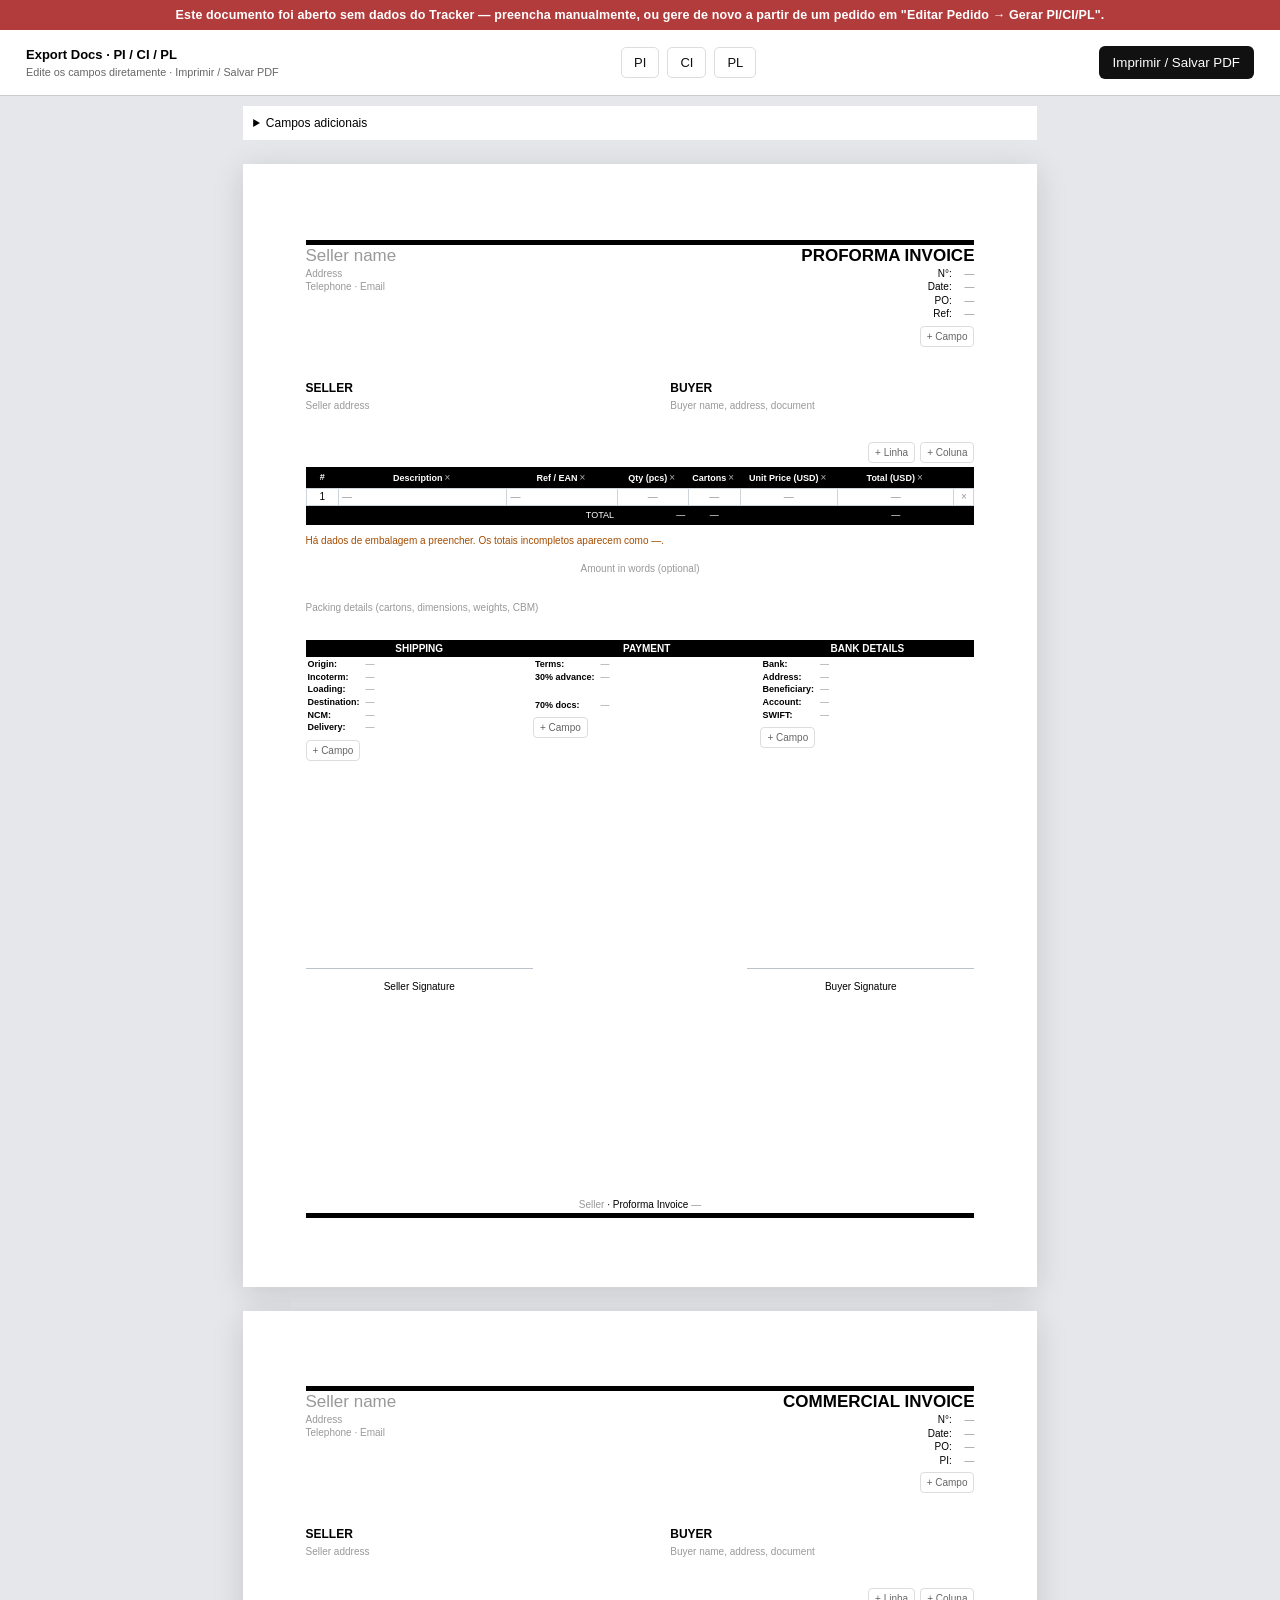
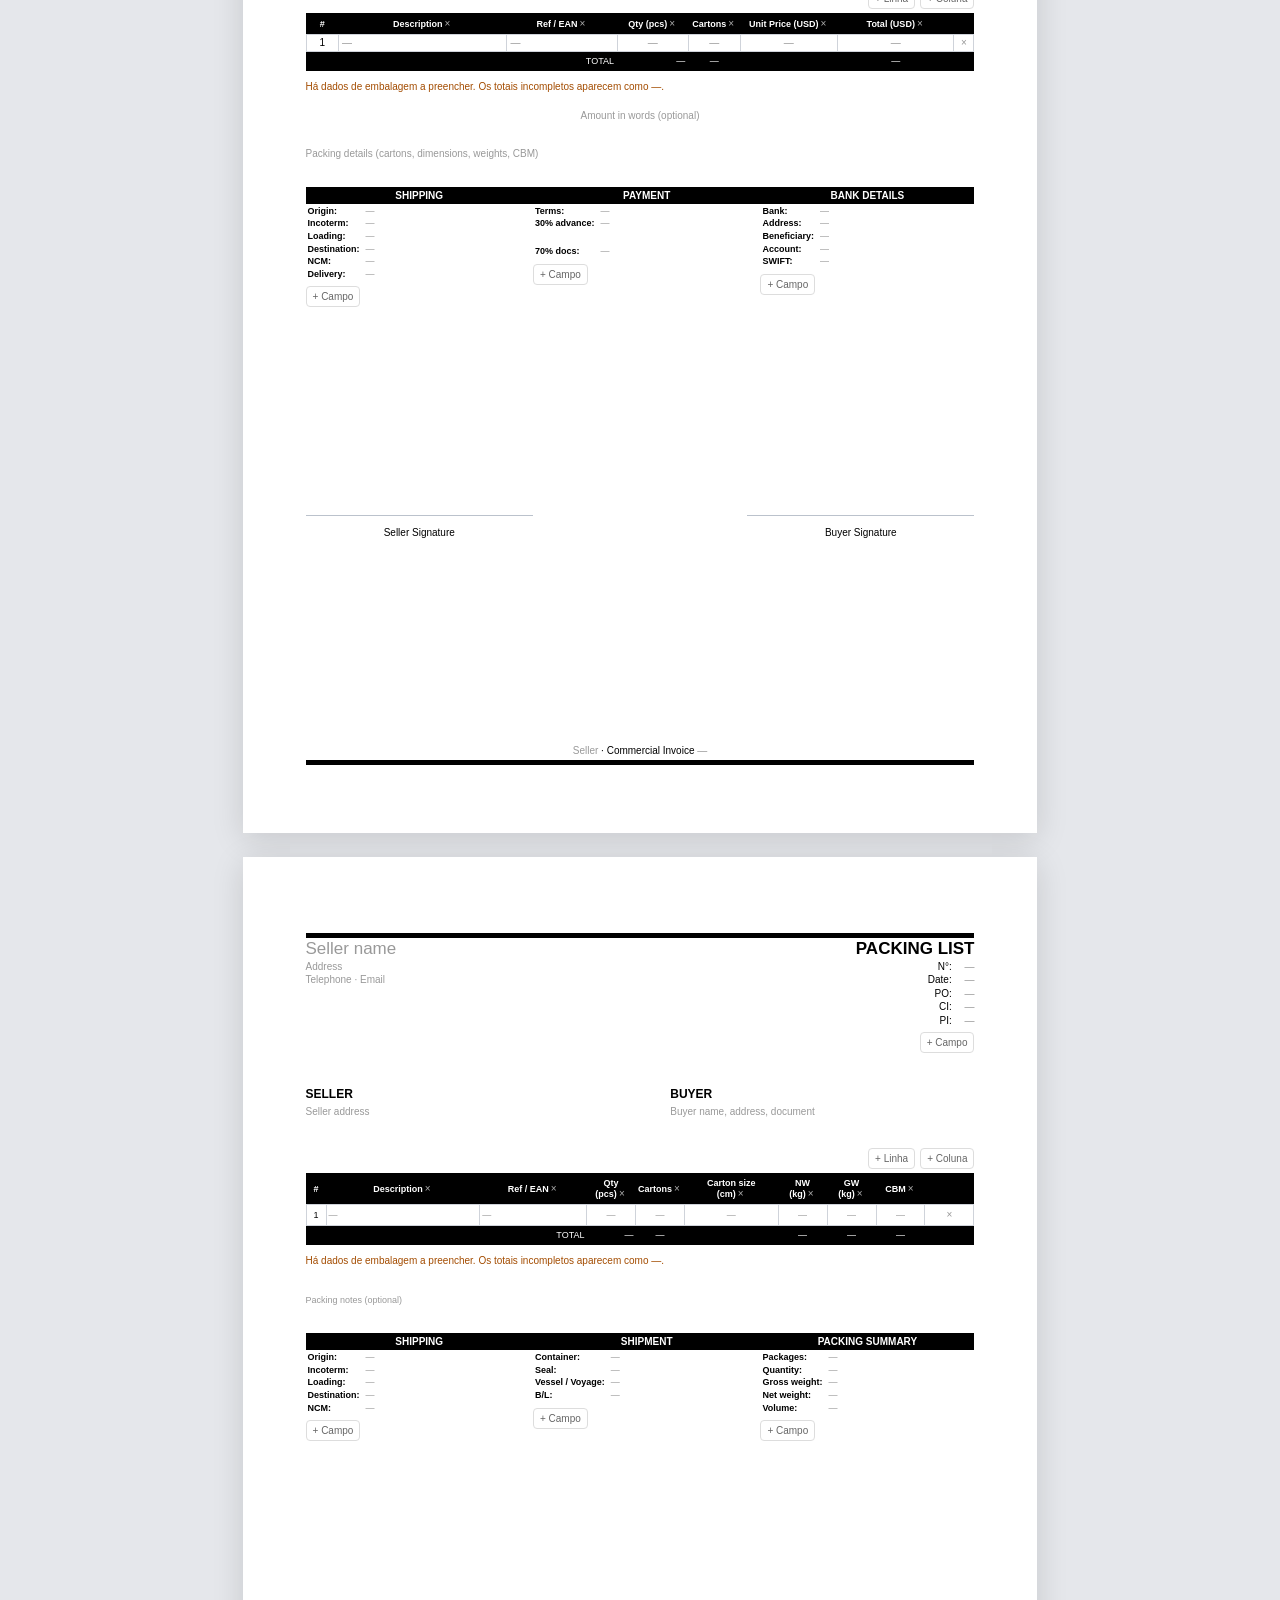
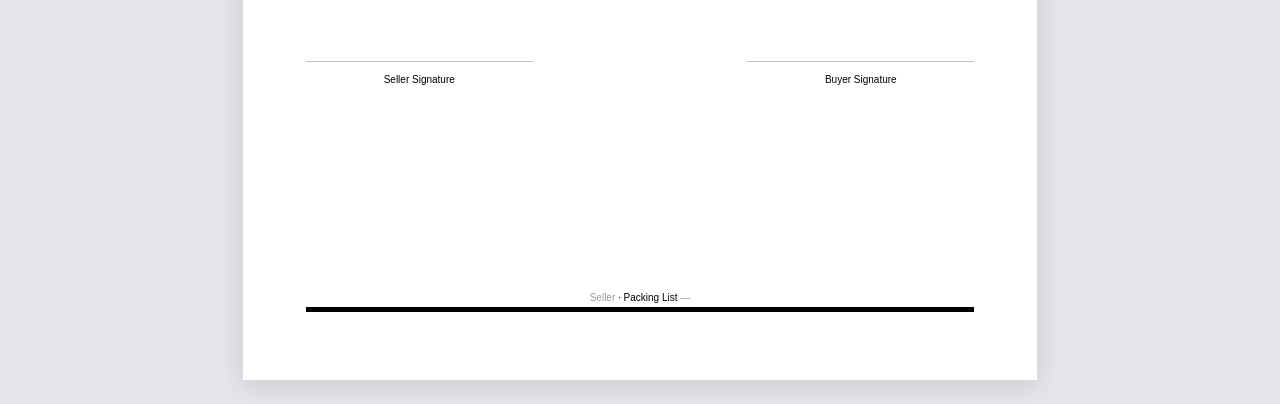
==== export-docs.html @ 893b5ab3 "Add files via upload" ====
<!DOCTYPE html>

<html lang="pt-BR"><meta charset="utf-8"/><title>Export Docs · Proforma Invoice · Commercial Invoice · Packing List</title><style>
*{box-sizing:border-box}body{margin:0;background:#e5e7eb;color:#000;font-family:Arial,Helvetica,sans-serif}.toolbar{position:sticky;top:0;z-index:2;background:#fff;border-bottom:1px solid #ccc;display:flex;align-items:center;justify-content:space-between;padding:16px 26px;font-size:13px}.toolbar small{display:block;color:#666;margin-top:4px}.toolbar button{padding:9px 14px;background:#111;color:#fff;border:0;border-radius:6px;cursor:pointer}.sheet{width:210mm;height:297mm;margin:24px auto;background:#fff;padding:20mm 16.5mm;position:relative;box-shadow:0 6px 30px #0002;font-size:10px}.head{border-top:1.5mm solid #000;display:flex;justify-content:space-between;line-height:1.3}.seller-title{font-size:17px;font-weight:bold}.head p{margin:0}.head .right{text-align:right}.right h1{margin:0;font-size:17px}.parties{display:grid;grid-template-columns:1fr 1fr;gap:16mm;margin:12mm 0 11mm;line-height:1.32}.parties h2{font-size:12px;margin:0 0 2px}.parties p{margin:0}table{width:100%;border-collapse:collapse;table-layout:fixed;font-size:10px}thead,tfoot{background:#000;color:white}th{font-weight:bold;padding:5px 2px;white-space:nowrap}td{border:1px solid #cfd3da;padding:2px 3px;line-height:1.2;text-align:center}td.desc{text-align:left}td:last-child{font-weight:bold;white-space:nowrap}tfoot td{border:0;padding:4px 3px}tfoot td:nth-child(2){text-align:right}.words{text-align:center;font-weight:bold;font-style:italic;margin:3mm 0 4mm}.packing{line-height:1.3}.packing p{margin:0}.lower{display:grid;grid-template-columns:34% 34% 32%;margin-top:7mm}.block h3{background:#000;color:white;font-size:10px;text-align:center;margin:0;padding:3px}.block dl{display:grid;grid-template-columns:max-content 1fr;gap:2px 6px;margin:2px 2px;font-size:10px;line-height:1.18}.block dt{font-weight:bold}.block dd{margin:0;min-width:0}.signatures{display:flex;justify-content:space-between;position:absolute;top:204mm;left:16.5mm;right:16.5mm;text-align:center}.signatures div{border-top:1px solid #bbc2cc;padding-top:3mm;width:34%}.foot{position:absolute;bottom:20mm;left:16.5mm;right:16.5mm;text-align:center;border-bottom:1.5mm solid #000;padding-bottom:1mm} [contenteditable]{outline:0}[contenteditable]:hover{background:#eef2f6}[contenteditable]:focus{background:#e5ecf3} .explanation{width:210mm;margin:0 auto 24px;background:#fff;padding:20px;font-size:13px;line-height:1.5;color:#444}.explanation b{color:#111}@page{size:A4;margin:0}@media print{body{background:white}.toolbar,.explanation{display:none}.sheet{margin:0;box-shadow:none;break-after:avoid} [contenteditable]:hover,[contenteditable]:focus{background:none}}
</style><div class="toolbar"><div><b>Export Docs · PI / CI / PL</b><small>Edite os campos diretamente · Imprimir / Salvar PDF</small></div><nav><a href="#proforma">PI</a><a href="#invoice">CI</a><a href="#packing">PL</a></nav><button onclick="window.print()">Imprimir / Salvar PDF</button></div><details class="optional-fields no-print"><summary>Campos adicionais</summary><p>Manufacturer</p><div contenteditable="true" data-field="manufacturer_block" data-placeholder="Manufacturer (if required)"></div><p>Validity</p><div contenteditable="true" data-field="pi_validity" data-placeholder="Validity (optional)"></div></details><main class="sheet" id="proforma"><header class="head"><div><p class="seller-title" contenteditable="true" data-field="seller_name" data-placeholder="Seller name"></p><p contenteditable="true" data-field="seller_address" data-placeholder="Address"></p><p contenteditable="true" data-field="seller_contact" data-placeholder="Telephone · Email"></p></div><div class="right"><h1>PROFORMA INVOICE</h1><p class="meta-row"><span>N°: </span><span contenteditable="true" data-field="pi_number" data-placeholder="—"></span></p><p class="meta-row"><span>Date: </span><span contenteditable="true" data-field="pi_date" data-placeholder="—"></span></p><p class="meta-row"><span>PO: </span><span contenteditable="true" data-field="po" data-placeholder="—"></span></p><p class="meta-row"><span>Ref: </span><span contenteditable="true" data-field="reference" data-placeholder="—"></span></p><button class="no-print add-control" onclick="addMetaRow(this)">+ Campo</button></div></header>
<div class="parties"><section><h2>SELLER</h2><div contenteditable="true" data-field="seller_block" data-placeholder="Seller address"></div></section><section><h2>BUYER</h2><div contenteditable="true" data-field="buyer_block" data-placeholder="Buyer name, address, document"></div></section></div>
<div class="table-controls no-print"><button onclick="addRow('tbl-pi')">+ Linha</button><button onclick="addColumn('tbl-pi')">+ Coluna</button></div><table id="tbl-pi"><thead><tr><th>#</th><th contenteditable="true" data-col="desc">Description</th><th contenteditable="true" data-col="sku">Ref / EAN</th><th contenteditable="true" data-col="qty">Qty (pcs)</th><th contenteditable="true" data-col="cartons">Cartons</th><th contenteditable="true" data-col="unitPrice">Unit Price (USD)</th><th contenteditable="true" data-col="total">Total (USD)</th><th class="no-print action-col"></th></tr></thead><tbody></tbody><tfoot></tfoot></table><p class="document-warning no-print" role="status"></p>
<p class="words" contenteditable="true" data-field="amount_words" data-placeholder="Amount in words (optional)"></p>
<div class="packing" contenteditable="true" data-field="packing_notes" data-placeholder="Packing details (cartons, dimensions, weights, CBM)"></div>
<div class="lower"><section class="block"><h3>SHIPPING</h3><dl><dt contenteditable="true">Origin:</dt><dd contenteditable="true" data-field="origin" data-placeholder="—"></dd><dt contenteditable="true">Incoterm:</dt><dd contenteditable="true" data-field="incoterm" data-placeholder="—"></dd><dt contenteditable="true">Loading:</dt><dd contenteditable="true" data-field="loading_port" data-placeholder="—"></dd><dt contenteditable="true">Destination:</dt><dd contenteditable="true" data-field="destination_port" data-placeholder="—"></dd><dt contenteditable="true">NCM:</dt><dd contenteditable="true" data-field="ncm" data-placeholder="—"></dd><dt contenteditable="true">Delivery:</dt><dd contenteditable="true" data-field="delivery" data-placeholder="—"></dd></dl><button class="no-print add-control" onclick="addTermRow(this)">+ Campo</button></section><section class="block"><h3>PAYMENT</h3><dl><dt contenteditable="true">Terms:</dt><dd contenteditable="true" data-field="payment_terms" data-placeholder="—"></dd><dt contenteditable="true">30% advance:</dt><dd contenteditable="true" data-field="payment_advance" data-placeholder="—"></dd><dt contenteditable="true" style="margin-top:4mm">70% docs:</dt><dd contenteditable="true" data-field="payment_balance" data-placeholder="—" style="margin-top:4mm"></dd></dl><button class="no-print add-control" onclick="addTermRow(this)">+ Campo</button></section><section class="block"><h3>BANK DETAILS</h3><dl><dt contenteditable="true">Bank:</dt><dd contenteditable="true" data-field="bank_name" data-placeholder="—"></dd><dt contenteditable="true">Address:</dt><dd contenteditable="true" data-field="bank_address" data-placeholder="—"></dd><dt contenteditable="true">Beneficiary:</dt><dd contenteditable="true" data-field="beneficiary_name" data-placeholder="—"></dd><dt contenteditable="true">Account:</dt><dd contenteditable="true" data-field="bank_account" data-placeholder="—"></dd><dt contenteditable="true">SWIFT:</dt><dd contenteditable="true" data-field="swift" data-placeholder="—"></dd></dl><button class="no-print add-control" onclick="addTermRow(this)">+ Campo</button></section></div>
<div class="signatures"><div>Seller Signature</div><div>Buyer Signature</div></div><footer class="foot" contenteditable="true"><span contenteditable="true" data-field="seller_name" data-placeholder="Seller"></span> · Proforma Invoice <span contenteditable="true" data-field="pi_number" data-placeholder="—"></span></footer></main><main class="sheet" id="invoice"><header class="head"><div><p class="seller-title" contenteditable="true" data-field="seller_name" data-placeholder="Seller name"></p><p contenteditable="true" data-field="seller_address" data-placeholder="Address"></p><p contenteditable="true" data-field="seller_contact" data-placeholder="Telephone · Email"></p></div><div class="right"><h1>COMMERCIAL INVOICE</h1><p class="meta-row"><span>N°: </span><span contenteditable="true" data-field="invoice_number" data-placeholder="—"></span></p><p class="meta-row"><span>Date: </span><span contenteditable="true" data-field="invoice_date" data-placeholder="—"></span></p><p class="meta-row"><span>PO: </span><span contenteditable="true" data-field="po" data-placeholder="—"></span></p><p class="meta-row"><span>PI: </span><span contenteditable="true" data-field="pi_number" data-placeholder="—"></span></p><button class="no-print add-control" onclick="addMetaRow(this)">+ Campo</button></div></header>
<div class="parties"><section><h2>SELLER</h2><div contenteditable="true" data-field="seller_block" data-placeholder="Seller address"></div></section><section><h2>BUYER</h2><div contenteditable="true" data-field="buyer_block" data-placeholder="Buyer name, address, document"></div></section></div>
<div class="table-controls no-print"><button onclick="addRow('tbl-ci')">+ Linha</button><button onclick="addColumn('tbl-ci')">+ Coluna</button></div><table id="tbl-ci"><thead><tr><th>#</th><th contenteditable="true" data-col="desc">Description</th><th contenteditable="true" data-col="sku">Ref / EAN</th><th contenteditable="true" data-col="qty">Qty (pcs)</th><th contenteditable="true" data-col="cartons">Cartons</th><th contenteditable="true" data-col="unitPrice">Unit Price (USD)</th><th contenteditable="true" data-col="total">Total (USD)</th><th class="no-print action-col"></th></tr></thead><tbody></tbody><tfoot></tfoot></table><p class="document-warning no-print" role="status"></p>
<p class="words" contenteditable="true" data-field="amount_words" data-placeholder="Amount in words (optional)"></p>
<div class="packing" contenteditable="true" data-field="packing_notes" data-placeholder="Packing details (cartons, dimensions, weights, CBM)"></div>
<div class="lower"><section class="block"><h3>SHIPPING</h3><dl><dt contenteditable="true">Origin:</dt><dd contenteditable="true" data-field="origin" data-placeholder="—"></dd><dt contenteditable="true">Incoterm:</dt><dd contenteditable="true" data-field="incoterm" data-placeholder="—"></dd><dt contenteditable="true">Loading:</dt><dd contenteditable="true" data-field="loading_port" data-placeholder="—"></dd><dt contenteditable="true">Destination:</dt><dd contenteditable="true" data-field="destination_port" data-placeholder="—"></dd><dt contenteditable="true">NCM:</dt><dd contenteditable="true" data-field="ncm" data-placeholder="—"></dd><dt contenteditable="true">Delivery:</dt><dd contenteditable="true" data-field="delivery" data-placeholder="—"></dd></dl><button class="no-print add-control" onclick="addTermRow(this)">+ Campo</button></section><section class="block"><h3>PAYMENT</h3><dl><dt contenteditable="true">Terms:</dt><dd contenteditable="true" data-field="payment_terms" data-placeholder="—"></dd><dt contenteditable="true">30% advance:</dt><dd contenteditable="true" data-field="payment_advance" data-placeholder="—"></dd><dt contenteditable="true" style="margin-top:4mm">70% docs:</dt><dd contenteditable="true" data-field="payment_balance" data-placeholder="—" style="margin-top:4mm"></dd></dl><button class="no-print add-control" onclick="addTermRow(this)">+ Campo</button></section><section class="block"><h3>BANK DETAILS</h3><dl><dt contenteditable="true">Bank:</dt><dd contenteditable="true" data-field="bank_name" data-placeholder="—"></dd><dt contenteditable="true">Address:</dt><dd contenteditable="true" data-field="bank_address" data-placeholder="—"></dd><dt contenteditable="true">Beneficiary:</dt><dd contenteditable="true" data-field="beneficiary_name" data-placeholder="—"></dd><dt contenteditable="true">Account:</dt><dd contenteditable="true" data-field="bank_account" data-placeholder="—"></dd><dt contenteditable="true">SWIFT:</dt><dd contenteditable="true" data-field="swift" data-placeholder="—"></dd></dl><button class="no-print add-control" onclick="addTermRow(this)">+ Campo</button></section></div>
<div class="signatures"><div>Seller Signature</div><div>Buyer Signature</div></div><footer class="foot" contenteditable="true"><span contenteditable="true" data-field="seller_name" data-placeholder="Seller"></span> · Commercial Invoice <span contenteditable="true" data-field="invoice_number" data-placeholder="—"></span></footer></main><main class="sheet" id="packing"><header class="head"><div><p class="seller-title" contenteditable="true" data-field="seller_name" data-placeholder="Seller name"></p><p contenteditable="true" data-field="seller_address" data-placeholder="Address"></p><p contenteditable="true" data-field="seller_contact" data-placeholder="Telephone · Email"></p></div><div class="right"><h1>PACKING LIST</h1><p class="meta-row"><span>N°: </span><span contenteditable="true" data-field="pl_number" data-placeholder="—"></span></p><p class="meta-row"><span>Date: </span><span contenteditable="true" data-field="pl_date" data-placeholder="—"></span></p><p class="meta-row"><span>PO: </span><span contenteditable="true" data-field="po" data-placeholder="—"></span></p><p class="meta-row"><span>CI: </span><span contenteditable="true" data-field="invoice_number" data-placeholder="—"></span></p><p class="meta-row"><span>PI: </span><span contenteditable="true" data-field="pi_number" data-placeholder="—"></span></p><button class="no-print add-control" onclick="addMetaRow(this)">+ Campo</button></div></header>
<div class="parties"><section><h2>SELLER</h2><div contenteditable="true" data-field="seller_block" data-placeholder="Seller address"></div></section><section><h2>BUYER</h2><div contenteditable="true" data-field="buyer_block" data-placeholder="Buyer name, address, document"></div></section></div>
<div class="table-controls no-print"><button onclick="addRow('tbl-pl')">+ Linha</button><button onclick="addColumn('tbl-pl')">+ Coluna</button></div><table class="packing-table" id="tbl-pl"><thead><tr><th>#</th><th contenteditable="true" data-col="desc">Description</th><th contenteditable="true" data-col="sku">Ref / EAN</th><th contenteditable="true" data-col="qty">Qty<br/>(pcs)</th><th contenteditable="true" data-col="cartons">Cartons</th><th contenteditable="true" data-col="dimensions">Carton size<br/>(cm)</th><th contenteditable="true" data-col="netWeight">NW<br/>(kg)</th><th contenteditable="true" data-col="grossWeight">GW<br/>(kg)</th><th contenteditable="true" data-col="cbm">CBM</th><th class="no-print action-col"></th></tr></thead><tbody></tbody><tfoot></tfoot></table><p class="document-warning no-print" role="status"></p>
<div class="packing" contenteditable="true"><p class="packing-hint" contenteditable="true" data-field="packing_notes" data-placeholder="Packing notes (optional)"></p></div>
<div class="lower"><section class="block"><h3>SHIPPING</h3><dl><dt contenteditable="true">Origin:</dt><dd contenteditable="true" data-field="origin" data-placeholder="—"></dd><dt contenteditable="true">Incoterm:</dt><dd contenteditable="true" data-field="incoterm" data-placeholder="—"></dd><dt contenteditable="true">Loading:</dt><dd contenteditable="true" data-field="loading_port" data-placeholder="—"></dd><dt contenteditable="true">Destination:</dt><dd contenteditable="true" data-field="destination_port" data-placeholder="—"></dd><dt contenteditable="true">NCM:</dt><dd contenteditable="true" data-field="ncm" data-placeholder="—"></dd></dl><button class="no-print add-control" onclick="addTermRow(this)">+ Campo</button></section><section class="block"><h3>SHIPMENT</h3><dl><dt contenteditable="true">Container:</dt><dd contenteditable="true" data-field="container" data-placeholder="—"></dd><dt contenteditable="true">Seal:</dt><dd contenteditable="true" data-field="seal" data-placeholder="—"></dd><dt contenteditable="true">Vessel / Voyage:</dt><dd contenteditable="true" data-field="vessel" data-placeholder="—"></dd><dt contenteditable="true">B/L:</dt><dd contenteditable="true" data-field="bl" data-placeholder="—"></dd></dl><button class="no-print add-control" onclick="addTermRow(this)">+ Campo</button></section><section class="block"><h3>PACKING SUMMARY</h3><dl><dt contenteditable="true">Packages:</dt><dd contenteditable="true" data-field="total_cartons" data-placeholder="—"></dd><dt contenteditable="true">Quantity:</dt><dd contenteditable="true" data-field="total_quantity" data-placeholder="—"></dd><dt contenteditable="true">Gross weight:</dt><dd contenteditable="true" data-field="total_gross" data-placeholder="—"></dd><dt contenteditable="true">Net weight:</dt><dd contenteditable="true" data-field="total_net" data-placeholder="—"></dd><dt contenteditable="true">Volume:</dt><dd contenteditable="true" data-field="total_cbm" data-placeholder="—"></dd></dl><button class="no-print add-control" onclick="addTermRow(this)">+ Campo</button></section></div>
<div class="signatures"><div>Seller Signature</div><div>Buyer Signature</div></div><footer class="foot" contenteditable="true"><span contenteditable="true" data-field="seller_name" data-placeholder="Seller"></span> · Packing List <span contenteditable="true" data-field="pl_number" data-placeholder="—"></span></footer></main>
</html><style>.packing-table{font-size:9px}.packing-table th{white-space:normal;font-size:9px;padding:5px 1px}.packing-table td{padding:4px 2px;overflow-wrap:normal}.packing-table tfoot td{font-size:9px}.weight-note{font-size:9px;margin-top:3mm!important;color:#444}.toolbar nav{display:flex;gap:8px}.toolbar a{color:#111;text-decoration:none;border:1px solid #ddd;padding:7px 12px;border-radius:5px}.sheet{scroll-margin-top:90px}@media print{.sheet{break-after:page;page-break-after:always}.sheet:last-of-type{break-after:auto;page-break-after:auto}}</style><style>
/* Production template: approved monochrome layout; no demo data. */
[contenteditable]:empty:before{content:attr(data-placeholder);color:#999;font-weight:400;font-style:normal}
[contenteditable]{min-width:8px;white-space:pre-wrap;overflow-wrap:anywhere}.head .right{min-width:35%}.head .right p{font-size:10px}.sheet{height:auto;min-height:297mm;padding-bottom:36mm}.meta-row{line-height:1.35}.meta-row [data-field]{display:inline-block;min-width:20px}
.parties{margin-top:9mm;margin-bottom:8mm}.table-controls{display:flex;justify-content:flex-end;gap:5px;margin-bottom:4px}.table-controls button,.add-control{font-size:10px;border:1px solid #ddd;background:white;color:#666;border-radius:4px;padding:4px 6px;cursor:pointer}.add-control{margin-top:5px}table{table-layout:fixed}table th{font-size:9px;white-space:normal}table td{vertical-align:middle}table th:first-child{width:5%}table th[data-col=desc]{width:26%}table th[data-col=sku]{width:17%}table th[data-col=qty]{width:11%}table th[data-col=cartons]{width:8%}table th[data-col=unitPrice]{width:15%}table th[data-col=total]{width:18%}.action-col{width:20px}td[data-col=desc],td[data-col=sku]{text-align:left}td[data-col=total]{font-weight:bold}.remove-row{color:#999;background:none;border:0;cursor:pointer}.packing-table th{width:auto!important}.packing-table th:first-child{width:3%!important}.packing-table th[data-col=desc]{width:23%!important}.packing-table th[data-col=sku]{width:16%!important}.packing-table th[data-col=dimensions]{width:14%!important}.packing-table td{font-size:9px}tfoot td{font-size:9px;overflow-wrap:normal;white-space:normal!important}.signatures{position:static;margin-top:30mm}.foot{bottom:18mm}.lower .block dd{white-space:pre-wrap;overflow-wrap:anywhere}.optional-fields{margin:10px auto;width:210mm;padding:10px;background:white;font-size:12px}.optional-fields div{padding:6px;border:1px solid #ddd}.document-warning{font-size:10px;color:#a34c00}.packing{margin-top:5mm}.packing-hint{font-size:9px}.words:empty{margin:2mm 0}.block dt{font-size:9px}.block dd{font-size:9px}
@media print{.no-print,.table-controls,.add-control,.action-col,.remove-row{display:none!important}[contenteditable]:empty:before{content:'—';color:#777}.words:empty,.packing[contenteditable]:empty,.packing-hint:empty{display:none}.sheet{width:210mm;min-height:297mm;height:auto;break-after:page;page-break-after:always;margin:0;padding-bottom:36mm}table{break-inside:auto}tr{break-inside:avoid}thead{display:table-header-group}tfoot{display:table-row-group}.signatures,.lower{break-inside:avoid}.foot{position:static;margin-top:26mm}.signatures{margin-top:25mm}.packing-table{font-size:8px}}
</style><style>.sheet{display:flex;flex-direction:column}.sheet>header,.sheet>table,.sheet>.lower,.sheet>.parties{flex-shrink:0}.signatures{margin-top:auto;margin-bottom:42mm}.foot{position:absolute;bottom:18mm;margin-top:0}.remove-row{padding:0 2px;font-size:10px}thead .remove-row{color:#aaa}@media print{.sheet{display:flex}.foot{position:absolute;bottom:18mm;margin-top:0}.signatures{margin-top:auto;margin-bottom:42mm}}</style><script>'use strict';
const DOC_COLS={
 'tbl-pi':['desc','sku','qty','cartons','unitPrice','total'],
 'tbl-ci':['desc','sku','qty','cartons','unitPrice','total'],
 'tbl-pl':['desc','sku','qty','cartons','dimensions','netWeight','grossWeight','cbm']
};
function formatNum(value,digits=0){if(value===null||value===undefined||value==='')return '';const n=Number(value);return Number.isFinite(n)?n.toLocaleString('pt-BR',{minimumFractionDigits:digits,maximumFractionDigits:digits}):'';}
function parseDocNumber(text){let s=String(text??'').replace(/USD|US\$|R\$|pcs|kg|CBM/gi,'').replace(/\s/g,'').trim();if(!s||s==='—')return null;if(s.includes(','))s=s.replace(/\./g,'').replace(',','.');else if(/^\d{1,3}(\.\d{3})+$/.test(s))s=s.replace(/\./g,'');if(!/^-?\d+(\.\d+)?$/.test(s))return null;const n=Number(s);return Number.isFinite(n)&&n>=0?n:null;}
function setField(name,value){if(value===undefined||value===null||value==='')return;document.querySelectorAll('[data-field="'+name+'"]').forEach(el=>el.textContent=String(value));}
function cellFormat(key,value){if(['desc','sku','dimensions'].includes(key))return value??'';if(key==='unitPrice')return value==null?'':'USD '+formatNum(value,3);if(key==='total')return value==null?'':'USD '+formatNum(value,2);if(['netWeight','grossWeight','cbm'].includes(key))return formatNum(value,2);return formatNum(value);}
function makeDocRow(table,item={}){
 const row=document.createElement('tr');
 [...table.tHead.rows[0].cells].forEach((th,index)=>{const td=document.createElement('td');if(index===0){td.className='rownum';td.textContent=table.tBodies[0].rows.length+1;}else if(th.classList.contains('action-col')){td.className='no-print';td.innerHTML='<button class="remove-row" title="Remover linha" onclick="deleteRow(this)">×</button>';}else{const key=th.dataset.col;td.contentEditable='true';td.dataset.col=key;td.dataset.placeholder='—';let value=item[key];if(key==='sku')value=item.sku??item.ref;if(key==='dimensions'&&value===undefined&&Array.isArray(item.cartonDimensions))value=item.cartonDimensions.join('×');if(key==='total'&&value===undefined&&item.qty!==undefined&&item.unitPrice!==undefined)value=Number(item.qty)*Number(item.unitPrice);td.textContent=cellFormat(key,value);}row.append(td);});return row;
}
function addRow(tableId){const table=document.getElementById(tableId);table.tBodies[0].append(makeDocRow(table));updateDocTotals(table);}
function deleteRow(button){const table=button.closest('table');button.closest('tr').remove();if(!table.tBodies[0].rows.length)table.tBodies[0].append(makeDocRow(table));renumberRows(table);updateDocTotals(table);}
function renumberRows(table){[...table.tBodies[0].rows].forEach((r,i)=>r.cells[0].textContent=i+1);}
function addColumn(tableId){const table=document.getElementById(tableId),th=document.createElement('th');th.contentEditable='true';th.dataset.col='extra_'+Date.now();th.textContent='Nova coluna';table.tHead.rows[0].insertBefore(th,table.tHead.rows[0].lastElementChild);[...table.tBodies[0].rows].forEach(r=>{const td=document.createElement('td');td.contentEditable='true';td.dataset.col=th.dataset.col;r.insertBefore(td,r.lastElementChild);});addColumnRemove(th);updateDocTotals(table);}
function addColumnRemove(th){if(!th.dataset.col)return;const b=document.createElement('button');b.className='no-print remove-row';b.contentEditable='false';b.title='Remover coluna';b.textContent='×';b.onclick=e=>{e.preventDefault();e.stopPropagation();deleteColumn(b);};th.append(b);}
function deleteColumn(button){const th=button.closest('th'),table=th.closest('table'),index=th.cellIndex;if(!index)return;[...table.rows].filter(r=>r.parentElement.tagName!=='TFOOT').forEach(r=>r.cells[index]?.remove());updateDocTotals(table);}
function sumColumn(table,key){const rows=[...table.tBodies[0].rows];if(!rows.length)return null;const vals=rows.map(r=>{const c=r.querySelector('[data-col="'+key+'"]');return c?parseDocNumber(c.textContent):null;});return vals.every(v=>v!==null)?vals.reduce((a,b)=>a+b,0):null;}
function updateDocTotals(table){
 const keys=[...table.tHead.rows[0].cells].filter(th=>!th.classList.contains('action-col')).map(th=>th.dataset.col||'index');
 const tr=document.createElement('tr');const firstNumeric=keys.findIndex(k=>['qty','cartons','total','netWeight','grossWeight','cbm'].includes(k));const prefix=firstNumeric>0?firstNumeric:1;const label=document.createElement('td');label.colSpan=prefix;label.textContent='TOTAL';label.style.textAlign='right';tr.append(label);keys.slice(prefix).forEach(key=>{const td=document.createElement('td');if(['qty','cartons','total','netWeight','grossWeight','cbm'].includes(key)){const v=sumColumn(table,key);td.textContent=v===null?'—':cellFormat(key,v);}tr.append(td);});const blank=document.createElement('td');blank.className='no-print';tr.append(blank);table.tFoot.replaceChildren(tr);
 const sheet=table.closest('.sheet');for(const [key,field,suffix] of [['cartons','total_cartons',' cartons'],['qty','total_quantity',' pcs'],['grossWeight','total_gross',' kg'],['netWeight','total_net',' kg'],['cbm','total_cbm',' CBM']]){const el=sheet.querySelector('[data-field="'+field+'"]');if(el){const v=sumColumn(table,key);el.textContent=v===null?'':formatNum(v,['grossWeight','netWeight','cbm'].includes(key)?2:0)+suffix;}}
 const missing=sheet.id==='packing'?['cartons','dimensions','netWeight','grossWeight','cbm']:['cartons'];
 const pending=missing.some(k=>[...table.tBodies[0].rows].some(r=>!r.querySelector('[data-col="'+k+'"]')?.textContent.trim()));
 sheet.querySelector('.document-warning').textContent=pending?'Há dados de embalagem a preencher. Os totais incompletos aparecem como —.':'';
}
document.addEventListener('input',e=>{const cell=e.target.closest('td[data-col]');if(!cell)return;const table=cell.closest('table');if(['qty','unitPrice'].includes(cell.dataset.col)){const row=cell.parentElement,qty=parseDocNumber(row.querySelector('[data-col="qty"]')?.textContent),price=parseDocNumber(row.querySelector('[data-col="unitPrice"]')?.textContent),total=row.querySelector('[data-col="total"]');if(total)total.textContent=qty===null||price===null?'':cellFormat('total',qty*price);}updateDocTotals(table);});
function addMetaRow(button){const p=document.createElement('p');p.className='meta-row';p.innerHTML='<span contenteditable="true">Campo: </span><span contenteditable="true" data-placeholder="—"></span>';button.before(p);}
function addTermRow(button){const dl=button.parentElement.querySelector('dl');const dt=document.createElement('dt'),dd=document.createElement('dd');dt.contentEditable='true';dt.textContent='Campo:';dd.contentEditable='true';dd.dataset.placeholder='—';dl.append(dt,dd);}
function fillItemsTable(id,items){const table=document.getElementById(id);table.tBodies[0].replaceChildren();(items.length?items:[{}]).forEach(item=>table.tBodies[0].append(makeDocRow(table,item)));updateDocTotals(table);}
function applyOrderData(d){
 if(!d||typeof d!=='object')return;
 const seller=d.seller||{},bank=d.bank||{};
 setField('seller_name',seller.name);setField('seller_address',seller.address);setField('seller_contact',[seller.phone,seller.email].filter(Boolean).join(' · '));setField('seller_block',[seller.name,seller.address,seller.phone,seller.email].filter(Boolean).join('\n'));
 setField('buyer_block',d.buyer);setField('manufacturer_block',d.supplier);
 for(const [field,key] of [['bank_name','bankName'],['bank_address','bankAddress'],['beneficiary_name','beneficiaryName'],['bank_account','account'],['swift','swift']])setField(field,bank[key]);
 setField('pi_number',d.piNumber);setField('pi_date',d.piDate);setField('invoice_number',d.invoiceNumber);setField('invoice_date',d.invoiceDate);setField('pl_number',d.packingListNumber);setField('pl_date',d.packingListDate);setField('po',d.po);setField('reference',d.reference||d.piNumber);setField('pi_validity',d.validity);
 for(const [field,key] of [['origin','origin'],['incoterm','incoterm'],['loading_port','loadingPort'],['destination_port','destinationPort'],['ncm','ncm'],['delivery','delivery'],['payment_terms','paymentTerms'],['payment_advance','paymentAdvance'],['payment_balance','paymentBalance'],['container','container'],['seal','seal'],['vessel','vessel'],['bl','bl'],['packing_notes','packingNotes'],['amount_words','amountWords']])setField(field,d[key]);
 for(const id of Object.keys(DOC_COLS))fillItemsTable(id,Array.isArray(d.items)?d.items:[]);
}
for(const id of Object.keys(DOC_COLS)){const table=document.getElementById(id);table.querySelectorAll('thead th[data-col]').forEach(addColumnRemove);fillItemsTable(id,[]);}

document.addEventListener('focusout',e=>{const cell=e.target.closest('td[data-col]');if(!cell||['desc','sku','dimensions'].includes(cell.dataset.col)||cell.dataset.col.startsWith('extra_'))return;const value=parseDocNumber(cell.textContent);if(value!==null)cell.textContent=cellFormat(cell.dataset.col,value);});
  (function(){
    var TRACKER_ORIGIN = window.location.origin;
    var applied = false;
    var pingIv = null;
    var noDataTimer = null;

    function showNoDataBanner(){
      if (applied || document.getElementById('no-tracker-banner')) return;
      var b = document.createElement('div');
      b.id = 'no-tracker-banner';
      b.className = 'no-print';
      b.setAttribute('role', 'status');
      b.style.cssText = 'position:sticky;top:0;z-index:999;background:#B23B3B;color:#fff;'
        + 'text-align:center;padding:8px 16px;font-family:\'IBM Plex Sans\',sans-serif;'
        + 'font-size:12.5px;font-weight:600;letter-spacing:.01em';
      b.textContent = 'Este documento foi aberto sem dados do Tracker — preencha manualmente, ou gere de novo a partir de um pedido em "Editar Pedido → Gerar PI/CI/PL".';
      document.body.insertBefore(b, document.body.firstChild);
    }

    function clearNoDataBanner(){
      var b = document.getElementById('no-tracker-banner');
      if (b) b.remove();
    }

    // Aberto direto, sem vir de nenhuma janela — nada pra esperar.
    if (!window.opener){
      showNoDataBanner();
      return;
    }

    var tries = 0;
    pingIv = setInterval(function(){
      if (applied || tries > 30){ clearInterval(pingIv); return; }
      tries++;
      try { window.opener.postMessage('docs-ready', TRACKER_ORIGIN); } catch(e){}
    }, 250);

    // Se ninguém respondeu em ~8s, avisa (documento continua editável em branco).
    noDataTimer = setTimeout(function(){
      if (!applied) showNoDataBanner();
    }, 8000);

    window.addEventListener('message', function(evt){
      if (applied) return;
      if (evt.source !== window.opener) return;           // só a janela que nos abriu
      if (evt.origin !== TRACKER_ORIGIN) return;           // só a mesma origem
      var msg = evt.data;
      if (!msg || msg.type !== 'fgl-order-data') return;
      if (!msg.payload || typeof msg.payload !== 'object') return; // payload ausente/mal-formado

      applied = true;
      clearInterval(pingIv);
      clearTimeout(noDataTimer);
      clearNoDataBanner();
      applyOrderData(msg.payload);
    });
  })();

</script>
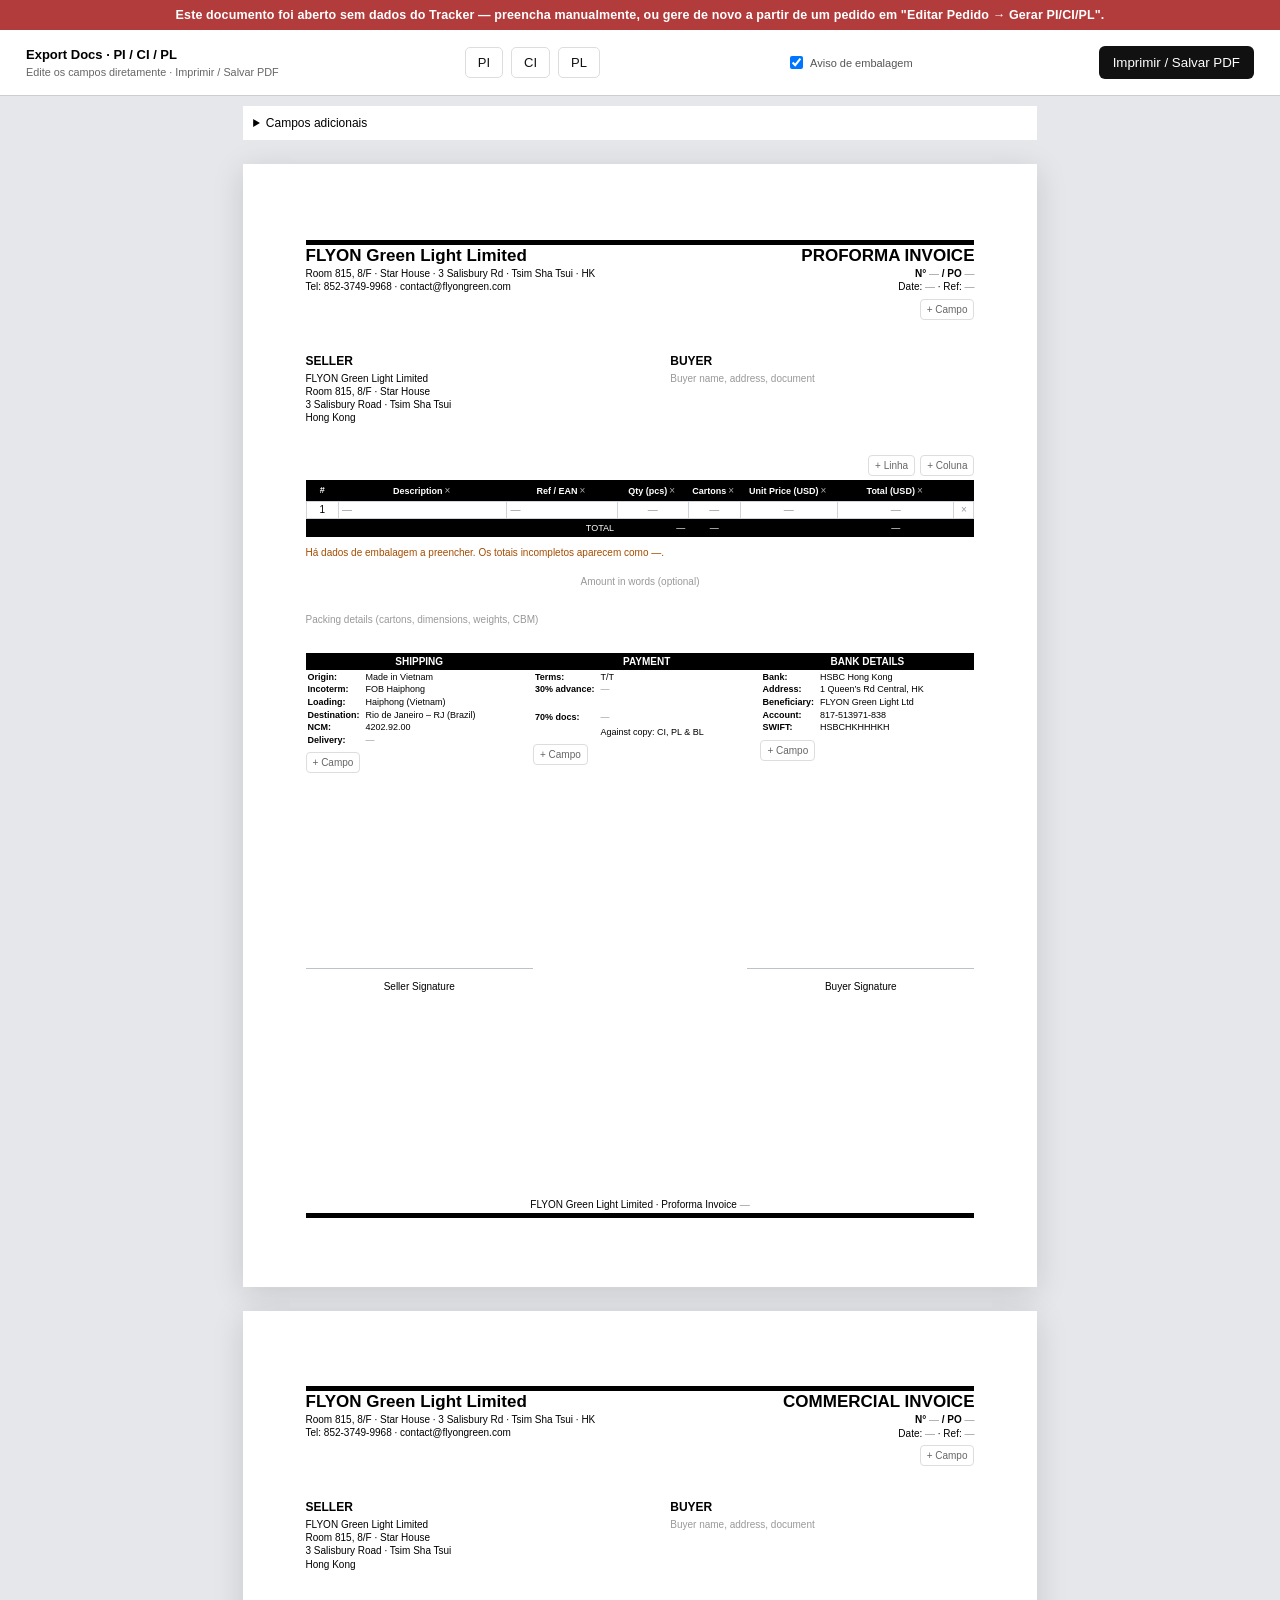
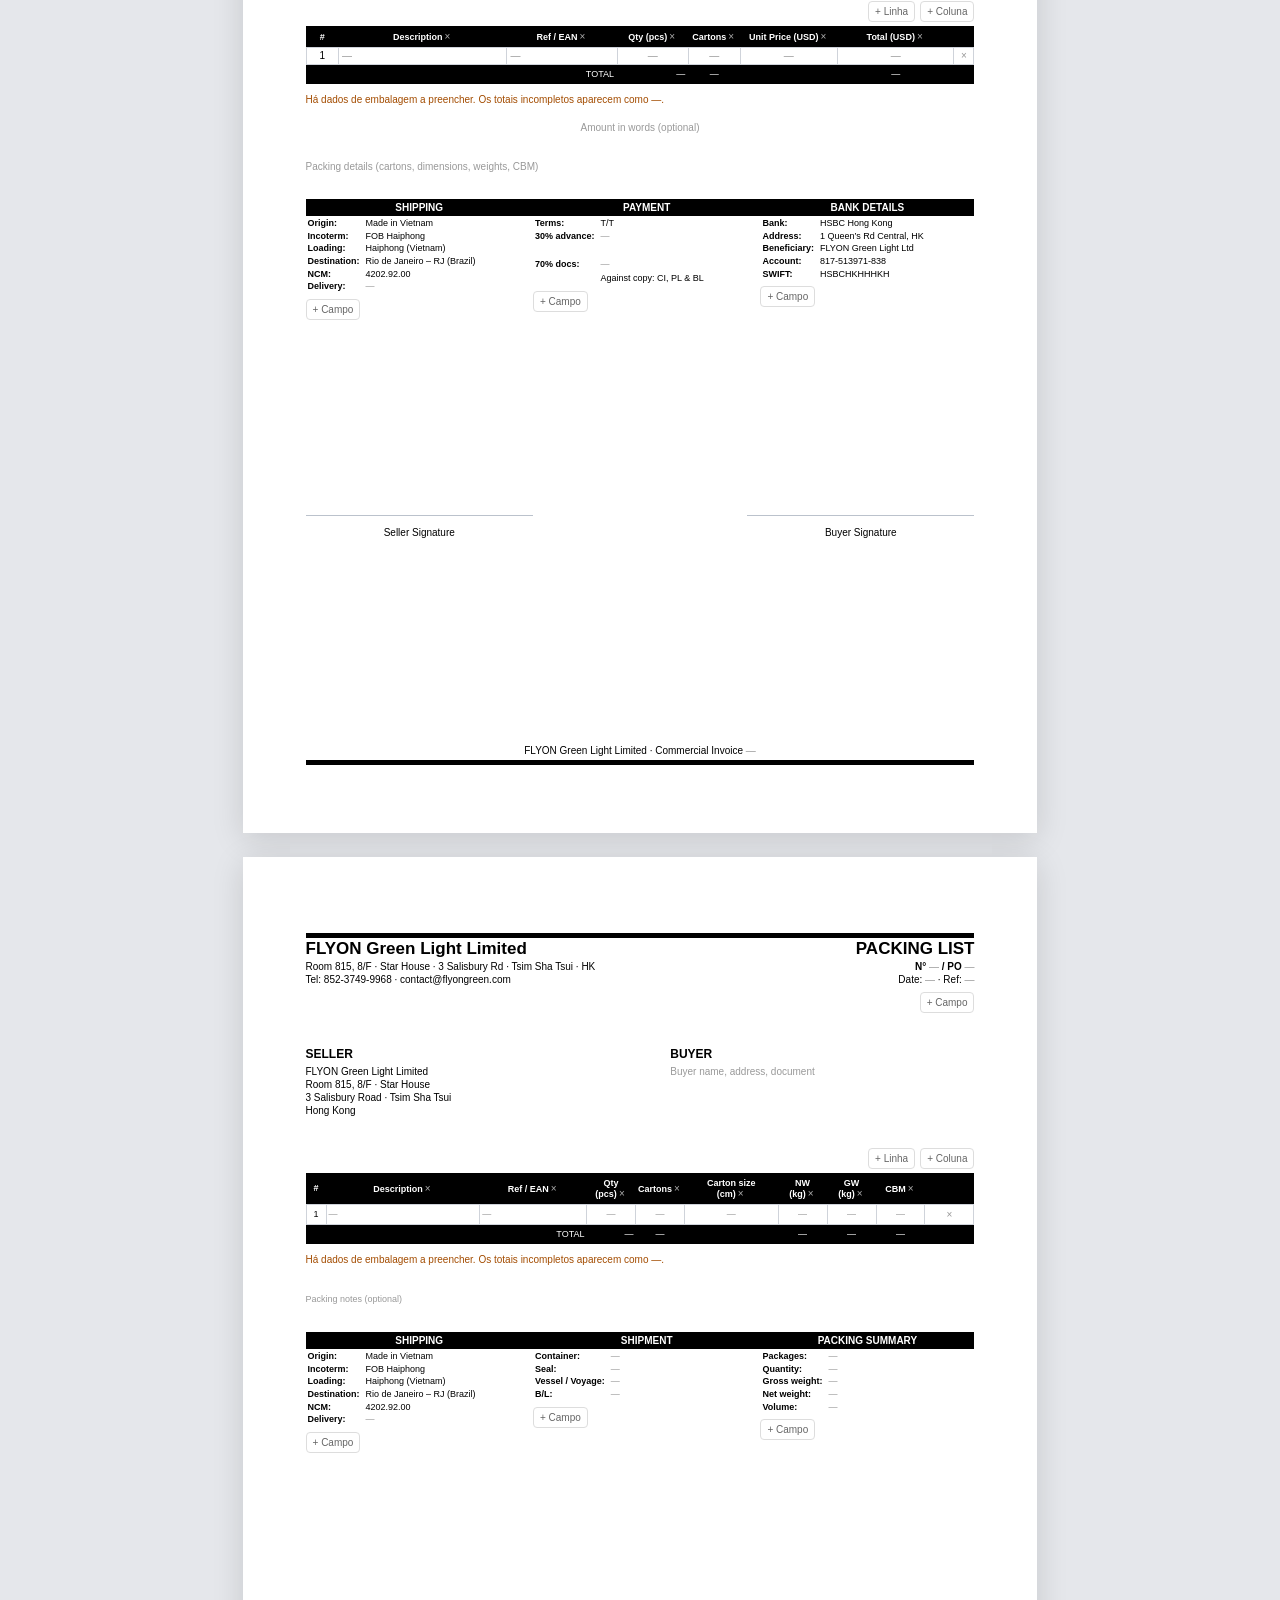
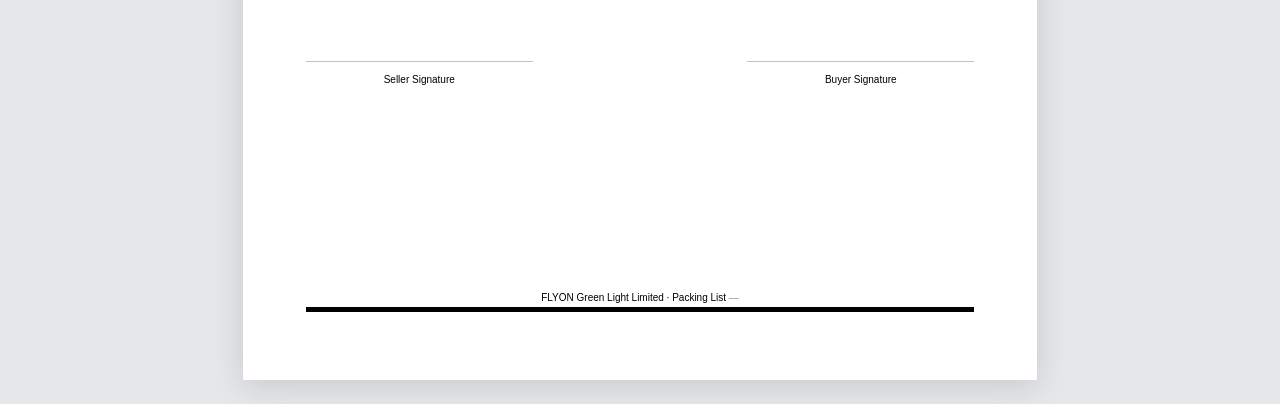
==== commit 53278b5b: "Add files via upload" ====
--- a/export-docs.html
+++ b/export-docs.html
@@ -2,23 +2,23 @@
 
 <html lang="pt-BR"><meta charset="utf-8"/><title>Export Docs · Proforma Invoice · Commercial Invoice · Packing List</title><style>
 *{box-sizing:border-box}body{margin:0;background:#e5e7eb;color:#000;font-family:Arial,Helvetica,sans-serif}.toolbar{position:sticky;top:0;z-index:2;background:#fff;border-bottom:1px solid #ccc;display:flex;align-items:center;justify-content:space-between;padding:16px 26px;font-size:13px}.toolbar small{display:block;color:#666;margin-top:4px}.toolbar button{padding:9px 14px;background:#111;color:#fff;border:0;border-radius:6px;cursor:pointer}.sheet{width:210mm;height:297mm;margin:24px auto;background:#fff;padding:20mm 16.5mm;position:relative;box-shadow:0 6px 30px #0002;font-size:10px}.head{border-top:1.5mm solid #000;display:flex;justify-content:space-between;line-height:1.3}.seller-title{font-size:17px;font-weight:bold}.head p{margin:0}.head .right{text-align:right}.right h1{margin:0;font-size:17px}.parties{display:grid;grid-template-columns:1fr 1fr;gap:16mm;margin:12mm 0 11mm;line-height:1.32}.parties h2{font-size:12px;margin:0 0 2px}.parties p{margin:0}table{width:100%;border-collapse:collapse;table-layout:fixed;font-size:10px}thead,tfoot{background:#000;color:white}th{font-weight:bold;padding:5px 2px;white-space:nowrap}td{border:1px solid #cfd3da;padding:2px 3px;line-height:1.2;text-align:center}td.desc{text-align:left}td:last-child{font-weight:bold;white-space:nowrap}tfoot td{border:0;padding:4px 3px}tfoot td:nth-child(2){text-align:right}.words{text-align:center;font-weight:bold;font-style:italic;margin:3mm 0 4mm}.packing{line-height:1.3}.packing p{margin:0}.lower{display:grid;grid-template-columns:34% 34% 32%;margin-top:7mm}.block h3{background:#000;color:white;font-size:10px;text-align:center;margin:0;padding:3px}.block dl{display:grid;grid-template-columns:max-content 1fr;gap:2px 6px;margin:2px 2px;font-size:10px;line-height:1.18}.block dt{font-weight:bold}.block dd{margin:0;min-width:0}.signatures{display:flex;justify-content:space-between;position:absolute;top:204mm;left:16.5mm;right:16.5mm;text-align:center}.signatures div{border-top:1px solid #bbc2cc;padding-top:3mm;width:34%}.foot{position:absolute;bottom:20mm;left:16.5mm;right:16.5mm;text-align:center;border-bottom:1.5mm solid #000;padding-bottom:1mm} [contenteditable]{outline:0}[contenteditable]:hover{background:#eef2f6}[contenteditable]:focus{background:#e5ecf3} .explanation{width:210mm;margin:0 auto 24px;background:#fff;padding:20px;font-size:13px;line-height:1.5;color:#444}.explanation b{color:#111}@page{size:A4;margin:0}@media print{body{background:white}.toolbar,.explanation{display:none}.sheet{margin:0;box-shadow:none;break-after:avoid} [contenteditable]:hover,[contenteditable]:focus{background:none}}
-</style><div class="toolbar"><div><b>Export Docs · PI / CI / PL</b><small>Edite os campos diretamente · Imprimir / Salvar PDF</small></div><nav><a href="#proforma">PI</a><a href="#invoice">CI</a><a href="#packing">PL</a></nav><button onclick="window.print()">Imprimir / Salvar PDF</button></div><details class="optional-fields no-print"><summary>Campos adicionais</summary><p>Manufacturer</p><div contenteditable="true" data-field="manufacturer_block" data-placeholder="Manufacturer (if required)"></div><p>Validity</p><div contenteditable="true" data-field="pi_validity" data-placeholder="Validity (optional)"></div></details><main class="sheet" id="proforma"><header class="head"><div><p class="seller-title" contenteditable="true" data-field="seller_name" data-placeholder="Seller name"></p><p contenteditable="true" data-field="seller_address" data-placeholder="Address"></p><p contenteditable="true" data-field="seller_contact" data-placeholder="Telephone · Email"></p></div><div class="right"><h1>PROFORMA INVOICE</h1><p class="meta-row"><span>N°: </span><span contenteditable="true" data-field="pi_number" data-placeholder="—"></span></p><p class="meta-row"><span>Date: </span><span contenteditable="true" data-field="pi_date" data-placeholder="—"></span></p><p class="meta-row"><span>PO: </span><span contenteditable="true" data-field="po" data-placeholder="—"></span></p><p class="meta-row"><span>Ref: </span><span contenteditable="true" data-field="reference" data-placeholder="—"></span></p><button class="no-print add-control" onclick="addMetaRow(this)">+ Campo</button></div></header>
+</style><div class="toolbar"><div><b>Export Docs · PI / CI / PL</b><small>Edite os campos diretamente · Imprimir / Salvar PDF</small></div><nav><a href="#proforma">PI</a><a href="#invoice">CI</a><a href="#packing">PL</a></nav><label class="warning-toggle"><input id="show-packing-warnings" type="checkbox" checked onchange="togglePackingWarnings(this.checked)"> Aviso de embalagem</label><button onclick="window.print()">Imprimir / Salvar PDF</button></div><details class="optional-fields no-print"><summary>Campos adicionais</summary><p>Manufacturer</p><div contenteditable="true" data-field="manufacturer_block" data-placeholder="Manufacturer (if required)"></div><p>Validity</p><div contenteditable="true" data-field="pi_validity" data-placeholder="Validity (optional)"></div></details><main class="sheet" id="proforma"><header class="head"><div><p class="seller-title" contenteditable="true" data-field="seller_name" data-placeholder="Seller name"></p><p contenteditable="true" data-field="seller_address" data-placeholder="Address"></p><p contenteditable="true" data-field="seller_contact" data-placeholder="Telephone · Email"></p></div><div class="right"><h1>PROFORMA INVOICE</h1><p class="meta-row document-ref"><span>N° </span><span contenteditable="true" data-field="pi_number" data-placeholder="—"></span><span> / PO </span><span contenteditable="true" data-field="po" data-placeholder="—"></span></p><p class="meta-row"><span>Date: </span><span contenteditable="true" data-field="pi_date" data-placeholder="—"></span><span> · Ref: </span><span contenteditable="true" data-field="reference" data-placeholder="—"></span></p><button class="no-print add-control" onclick="addMetaRow(this)">+ Campo</button></div></header>
 <div class="parties"><section><h2>SELLER</h2><div contenteditable="true" data-field="seller_block" data-placeholder="Seller address"></div></section><section><h2>BUYER</h2><div contenteditable="true" data-field="buyer_block" data-placeholder="Buyer name, address, document"></div></section></div>
 <div class="table-controls no-print"><button onclick="addRow('tbl-pi')">+ Linha</button><button onclick="addColumn('tbl-pi')">+ Coluna</button></div><table id="tbl-pi"><thead><tr><th>#</th><th contenteditable="true" data-col="desc">Description</th><th contenteditable="true" data-col="sku">Ref / EAN</th><th contenteditable="true" data-col="qty">Qty (pcs)</th><th contenteditable="true" data-col="cartons">Cartons</th><th contenteditable="true" data-col="unitPrice">Unit Price (USD)</th><th contenteditable="true" data-col="total">Total (USD)</th><th class="no-print action-col"></th></tr></thead><tbody></tbody><tfoot></tfoot></table><p class="document-warning no-print" role="status"></p>
 <p class="words" contenteditable="true" data-field="amount_words" data-placeholder="Amount in words (optional)"></p>
 <div class="packing" contenteditable="true" data-field="packing_notes" data-placeholder="Packing details (cartons, dimensions, weights, CBM)"></div>
 <div class="lower"><section class="block"><h3>SHIPPING</h3><dl><dt contenteditable="true">Origin:</dt><dd contenteditable="true" data-field="origin" data-placeholder="—"></dd><dt contenteditable="true">Incoterm:</dt><dd contenteditable="true" data-field="incoterm" data-placeholder="—"></dd><dt contenteditable="true">Loading:</dt><dd contenteditable="true" data-field="loading_port" data-placeholder="—"></dd><dt contenteditable="true">Destination:</dt><dd contenteditable="true" data-field="destination_port" data-placeholder="—"></dd><dt contenteditable="true">NCM:</dt><dd contenteditable="true" data-field="ncm" data-placeholder="—"></dd><dt contenteditable="true">Delivery:</dt><dd contenteditable="true" data-field="delivery" data-placeholder="—"></dd></dl><button class="no-print add-control" onclick="addTermRow(this)">+ Campo</button></section><section class="block"><h3>PAYMENT</h3><dl><dt contenteditable="true">Terms:</dt><dd contenteditable="true" data-field="payment_terms" data-placeholder="—"></dd><dt contenteditable="true">30% advance:</dt><dd contenteditable="true" data-field="payment_advance" data-placeholder="—"></dd><dt contenteditable="true" style="margin-top:4mm">70% docs:</dt><dd contenteditable="true" data-field="payment_balance" data-placeholder="—" style="margin-top:4mm"></dd></dl><button class="no-print add-control" onclick="addTermRow(this)">+ Campo</button></section><section class="block"><h3>BANK DETAILS</h3><dl><dt contenteditable="true">Bank:</dt><dd contenteditable="true" data-field="bank_name" data-placeholder="—"></dd><dt contenteditable="true">Address:</dt><dd contenteditable="true" data-field="bank_address" data-placeholder="—"></dd><dt contenteditable="true">Beneficiary:</dt><dd contenteditable="true" data-field="beneficiary_name" data-placeholder="—"></dd><dt contenteditable="true">Account:</dt><dd contenteditable="true" data-field="bank_account" data-placeholder="—"></dd><dt contenteditable="true">SWIFT:</dt><dd contenteditable="true" data-field="swift" data-placeholder="—"></dd></dl><button class="no-print add-control" onclick="addTermRow(this)">+ Campo</button></section></div>
-<div class="signatures"><div>Seller Signature</div><div>Buyer Signature</div></div><footer class="foot" contenteditable="true"><span contenteditable="true" data-field="seller_name" data-placeholder="Seller"></span> · Proforma Invoice <span contenteditable="true" data-field="pi_number" data-placeholder="—"></span></footer></main><main class="sheet" id="invoice"><header class="head"><div><p class="seller-title" contenteditable="true" data-field="seller_name" data-placeholder="Seller name"></p><p contenteditable="true" data-field="seller_address" data-placeholder="Address"></p><p contenteditable="true" data-field="seller_contact" data-placeholder="Telephone · Email"></p></div><div class="right"><h1>COMMERCIAL INVOICE</h1><p class="meta-row"><span>N°: </span><span contenteditable="true" data-field="invoice_number" data-placeholder="—"></span></p><p class="meta-row"><span>Date: </span><span contenteditable="true" data-field="invoice_date" data-placeholder="—"></span></p><p class="meta-row"><span>PO: </span><span contenteditable="true" data-field="po" data-placeholder="—"></span></p><p class="meta-row"><span>PI: </span><span contenteditable="true" data-field="pi_number" data-placeholder="—"></span></p><button class="no-print add-control" onclick="addMetaRow(this)">+ Campo</button></div></header>
+<div class="signatures"><div>Seller Signature</div><div>Buyer Signature</div></div><footer class="foot" contenteditable="true"><span contenteditable="true" data-field="seller_name" data-placeholder="Seller"></span> · Proforma Invoice <span contenteditable="true" data-field="pi_number" data-placeholder="—"></span></footer></main><main class="sheet" id="invoice"><header class="head"><div><p class="seller-title" contenteditable="true" data-field="seller_name" data-placeholder="Seller name"></p><p contenteditable="true" data-field="seller_address" data-placeholder="Address"></p><p contenteditable="true" data-field="seller_contact" data-placeholder="Telephone · Email"></p></div><div class="right"><h1>COMMERCIAL INVOICE</h1><p class="meta-row document-ref"><span>N° </span><span contenteditable="true" data-field="invoice_number" data-placeholder="—"></span><span> / PO </span><span contenteditable="true" data-field="po" data-placeholder="—"></span></p><p class="meta-row"><span>Date: </span><span contenteditable="true" data-field="invoice_date" data-placeholder="—"></span><span> · Ref: </span><span contenteditable="true" data-field="reference" data-placeholder="—"></span></p><button class="no-print add-control" onclick="addMetaRow(this)">+ Campo</button></div></header>
 <div class="parties"><section><h2>SELLER</h2><div contenteditable="true" data-field="seller_block" data-placeholder="Seller address"></div></section><section><h2>BUYER</h2><div contenteditable="true" data-field="buyer_block" data-placeholder="Buyer name, address, document"></div></section></div>
 <div class="table-controls no-print"><button onclick="addRow('tbl-ci')">+ Linha</button><button onclick="addColumn('tbl-ci')">+ Coluna</button></div><table id="tbl-ci"><thead><tr><th>#</th><th contenteditable="true" data-col="desc">Description</th><th contenteditable="true" data-col="sku">Ref / EAN</th><th contenteditable="true" data-col="qty">Qty (pcs)</th><th contenteditable="true" data-col="cartons">Cartons</th><th contenteditable="true" data-col="unitPrice">Unit Price (USD)</th><th contenteditable="true" data-col="total">Total (USD)</th><th class="no-print action-col"></th></tr></thead><tbody></tbody><tfoot></tfoot></table><p class="document-warning no-print" role="status"></p>
 <p class="words" contenteditable="true" data-field="amount_words" data-placeholder="Amount in words (optional)"></p>
 <div class="packing" contenteditable="true" data-field="packing_notes" data-placeholder="Packing details (cartons, dimensions, weights, CBM)"></div>
 <div class="lower"><section class="block"><h3>SHIPPING</h3><dl><dt contenteditable="true">Origin:</dt><dd contenteditable="true" data-field="origin" data-placeholder="—"></dd><dt contenteditable="true">Incoterm:</dt><dd contenteditable="true" data-field="incoterm" data-placeholder="—"></dd><dt contenteditable="true">Loading:</dt><dd contenteditable="true" data-field="loading_port" data-placeholder="—"></dd><dt contenteditable="true">Destination:</dt><dd contenteditable="true" data-field="destination_port" data-placeholder="—"></dd><dt contenteditable="true">NCM:</dt><dd contenteditable="true" data-field="ncm" data-placeholder="—"></dd><dt contenteditable="true">Delivery:</dt><dd contenteditable="true" data-field="delivery" data-placeholder="—"></dd></dl><button class="no-print add-control" onclick="addTermRow(this)">+ Campo</button></section><section class="block"><h3>PAYMENT</h3><dl><dt contenteditable="true">Terms:</dt><dd contenteditable="true" data-field="payment_terms" data-placeholder="—"></dd><dt contenteditable="true">30% advance:</dt><dd contenteditable="true" data-field="payment_advance" data-placeholder="—"></dd><dt contenteditable="true" style="margin-top:4mm">70% docs:</dt><dd contenteditable="true" data-field="payment_balance" data-placeholder="—" style="margin-top:4mm"></dd></dl><button class="no-print add-control" onclick="addTermRow(this)">+ Campo</button></section><section class="block"><h3>BANK DETAILS</h3><dl><dt contenteditable="true">Bank:</dt><dd contenteditable="true" data-field="bank_name" data-placeholder="—"></dd><dt contenteditable="true">Address:</dt><dd contenteditable="true" data-field="bank_address" data-placeholder="—"></dd><dt contenteditable="true">Beneficiary:</dt><dd contenteditable="true" data-field="beneficiary_name" data-placeholder="—"></dd><dt contenteditable="true">Account:</dt><dd contenteditable="true" data-field="bank_account" data-placeholder="—"></dd><dt contenteditable="true">SWIFT:</dt><dd contenteditable="true" data-field="swift" data-placeholder="—"></dd></dl><button class="no-print add-control" onclick="addTermRow(this)">+ Campo</button></section></div>
-<div class="signatures"><div>Seller Signature</div><div>Buyer Signature</div></div><footer class="foot" contenteditable="true"><span contenteditable="true" data-field="seller_name" data-placeholder="Seller"></span> · Commercial Invoice <span contenteditable="true" data-field="invoice_number" data-placeholder="—"></span></footer></main><main class="sheet" id="packing"><header class="head"><div><p class="seller-title" contenteditable="true" data-field="seller_name" data-placeholder="Seller name"></p><p contenteditable="true" data-field="seller_address" data-placeholder="Address"></p><p contenteditable="true" data-field="seller_contact" data-placeholder="Telephone · Email"></p></div><div class="right"><h1>PACKING LIST</h1><p class="meta-row"><span>N°: </span><span contenteditable="true" data-field="pl_number" data-placeholder="—"></span></p><p class="meta-row"><span>Date: </span><span contenteditable="true" data-field="pl_date" data-placeholder="—"></span></p><p class="meta-row"><span>PO: </span><span contenteditable="true" data-field="po" data-placeholder="—"></span></p><p class="meta-row"><span>CI: </span><span contenteditable="true" data-field="invoice_number" data-placeholder="—"></span></p><p class="meta-row"><span>PI: </span><span contenteditable="true" data-field="pi_number" data-placeholder="—"></span></p><button class="no-print add-control" onclick="addMetaRow(this)">+ Campo</button></div></header>
+<div class="signatures"><div>Seller Signature</div><div>Buyer Signature</div></div><footer class="foot" contenteditable="true"><span contenteditable="true" data-field="seller_name" data-placeholder="Seller"></span> · Commercial Invoice <span contenteditable="true" data-field="invoice_number" data-placeholder="—"></span></footer></main><main class="sheet" id="packing"><header class="head"><div><p class="seller-title" contenteditable="true" data-field="seller_name" data-placeholder="Seller name"></p><p contenteditable="true" data-field="seller_address" data-placeholder="Address"></p><p contenteditable="true" data-field="seller_contact" data-placeholder="Telephone · Email"></p></div><div class="right"><h1>PACKING LIST</h1><p class="meta-row document-ref"><span>N° </span><span contenteditable="true" data-field="pl_number" data-placeholder="—"></span><span> / PO </span><span contenteditable="true" data-field="po" data-placeholder="—"></span></p><p class="meta-row"><span>Date: </span><span contenteditable="true" data-field="pl_date" data-placeholder="—"></span><span> · Ref: </span><span contenteditable="true" data-field="reference" data-placeholder="—"></span></p><button class="no-print add-control" onclick="addMetaRow(this)">+ Campo</button></div></header>
 <div class="parties"><section><h2>SELLER</h2><div contenteditable="true" data-field="seller_block" data-placeholder="Seller address"></div></section><section><h2>BUYER</h2><div contenteditable="true" data-field="buyer_block" data-placeholder="Buyer name, address, document"></div></section></div>
 <div class="table-controls no-print"><button onclick="addRow('tbl-pl')">+ Linha</button><button onclick="addColumn('tbl-pl')">+ Coluna</button></div><table class="packing-table" id="tbl-pl"><thead><tr><th>#</th><th contenteditable="true" data-col="desc">Description</th><th contenteditable="true" data-col="sku">Ref / EAN</th><th contenteditable="true" data-col="qty">Qty<br/>(pcs)</th><th contenteditable="true" data-col="cartons">Cartons</th><th contenteditable="true" data-col="dimensions">Carton size<br/>(cm)</th><th contenteditable="true" data-col="netWeight">NW<br/>(kg)</th><th contenteditable="true" data-col="grossWeight">GW<br/>(kg)</th><th contenteditable="true" data-col="cbm">CBM</th><th class="no-print action-col"></th></tr></thead><tbody></tbody><tfoot></tfoot></table><p class="document-warning no-print" role="status"></p>
 <div class="packing" contenteditable="true"><p class="packing-hint" contenteditable="true" data-field="packing_notes" data-placeholder="Packing notes (optional)"></p></div>
-<div class="lower"><section class="block"><h3>SHIPPING</h3><dl><dt contenteditable="true">Origin:</dt><dd contenteditable="true" data-field="origin" data-placeholder="—"></dd><dt contenteditable="true">Incoterm:</dt><dd contenteditable="true" data-field="incoterm" data-placeholder="—"></dd><dt contenteditable="true">Loading:</dt><dd contenteditable="true" data-field="loading_port" data-placeholder="—"></dd><dt contenteditable="true">Destination:</dt><dd contenteditable="true" data-field="destination_port" data-placeholder="—"></dd><dt contenteditable="true">NCM:</dt><dd contenteditable="true" data-field="ncm" data-placeholder="—"></dd></dl><button class="no-print add-control" onclick="addTermRow(this)">+ Campo</button></section><section class="block"><h3>SHIPMENT</h3><dl><dt contenteditable="true">Container:</dt><dd contenteditable="true" data-field="container" data-placeholder="—"></dd><dt contenteditable="true">Seal:</dt><dd contenteditable="true" data-field="seal" data-placeholder="—"></dd><dt contenteditable="true">Vessel / Voyage:</dt><dd contenteditable="true" data-field="vessel" data-placeholder="—"></dd><dt contenteditable="true">B/L:</dt><dd contenteditable="true" data-field="bl" data-placeholder="—"></dd></dl><button class="no-print add-control" onclick="addTermRow(this)">+ Campo</button></section><section class="block"><h3>PACKING SUMMARY</h3><dl><dt contenteditable="true">Packages:</dt><dd contenteditable="true" data-field="total_cartons" data-placeholder="—"></dd><dt contenteditable="true">Quantity:</dt><dd contenteditable="true" data-field="total_quantity" data-placeholder="—"></dd><dt contenteditable="true">Gross weight:</dt><dd contenteditable="true" data-field="total_gross" data-placeholder="—"></dd><dt contenteditable="true">Net weight:</dt><dd contenteditable="true" data-field="total_net" data-placeholder="—"></dd><dt contenteditable="true">Volume:</dt><dd contenteditable="true" data-field="total_cbm" data-placeholder="—"></dd></dl><button class="no-print add-control" onclick="addTermRow(this)">+ Campo</button></section></div>
+<div class="lower"><section class="block"><h3>SHIPPING</h3><dl><dt contenteditable="true">Origin:</dt><dd contenteditable="true" data-field="origin" data-placeholder="—"></dd><dt contenteditable="true">Incoterm:</dt><dd contenteditable="true" data-field="incoterm" data-placeholder="—"></dd><dt contenteditable="true">Loading:</dt><dd contenteditable="true" data-field="loading_port" data-placeholder="—"></dd><dt contenteditable="true">Destination:</dt><dd contenteditable="true" data-field="destination_port" data-placeholder="—"></dd><dt contenteditable="true">NCM:</dt><dd contenteditable="true" data-field="ncm" data-placeholder="—"></dd><dt contenteditable="true">Delivery:</dt><dd contenteditable="true" data-field="delivery" data-placeholder="—"></dd></dl><button class="no-print add-control" onclick="addTermRow(this)">+ Campo</button></section><section class="block"><h3>SHIPMENT</h3><dl><dt contenteditable="true">Container:</dt><dd contenteditable="true" data-field="container" data-placeholder="—"></dd><dt contenteditable="true">Seal:</dt><dd contenteditable="true" data-field="seal" data-placeholder="—"></dd><dt contenteditable="true">Vessel / Voyage:</dt><dd contenteditable="true" data-field="vessel" data-placeholder="—"></dd><dt contenteditable="true">B/L:</dt><dd contenteditable="true" data-field="bl" data-placeholder="—"></dd></dl><button class="no-print add-control" onclick="addTermRow(this)">+ Campo</button></section><section class="block"><h3>PACKING SUMMARY</h3><dl><dt contenteditable="true">Packages:</dt><dd contenteditable="true" data-field="total_cartons" data-placeholder="—"></dd><dt contenteditable="true">Quantity:</dt><dd contenteditable="true" data-field="total_quantity" data-placeholder="—"></dd><dt contenteditable="true">Gross weight:</dt><dd contenteditable="true" data-field="total_gross" data-placeholder="—"></dd><dt contenteditable="true">Net weight:</dt><dd contenteditable="true" data-field="total_net" data-placeholder="—"></dd><dt contenteditable="true">Volume:</dt><dd contenteditable="true" data-field="total_cbm" data-placeholder="—"></dd></dl><button class="no-print add-control" onclick="addTermRow(this)">+ Campo</button></section></div>
 <div class="signatures"><div>Seller Signature</div><div>Buyer Signature</div></div><footer class="foot" contenteditable="true"><span contenteditable="true" data-field="seller_name" data-placeholder="Seller"></span> · Packing List <span contenteditable="true" data-field="pl_number" data-placeholder="—"></span></footer></main>
 </html><style>.packing-table{font-size:9px}.packing-table th{white-space:normal;font-size:9px;padding:5px 1px}.packing-table td{padding:4px 2px;overflow-wrap:normal}.packing-table tfoot td{font-size:9px}.weight-note{font-size:9px;margin-top:3mm!important;color:#444}.toolbar nav{display:flex;gap:8px}.toolbar a{color:#111;text-decoration:none;border:1px solid #ddd;padding:7px 12px;border-radius:5px}.sheet{scroll-margin-top:90px}@media print{.sheet{break-after:page;page-break-after:always}.sheet:last-of-type{break-after:auto;page-break-after:auto}}</style><style>
 /* Production template: approved monochrome layout; no demo data. */
@@ -26,7 +26,7 @@
 [contenteditable]{min-width:8px;white-space:pre-wrap;overflow-wrap:anywhere}.head .right{min-width:35%}.head .right p{font-size:10px}.sheet{height:auto;min-height:297mm;padding-bottom:36mm}.meta-row{line-height:1.35}.meta-row [data-field]{display:inline-block;min-width:20px}
 .parties{margin-top:9mm;margin-bottom:8mm}.table-controls{display:flex;justify-content:flex-end;gap:5px;margin-bottom:4px}.table-controls button,.add-control{font-size:10px;border:1px solid #ddd;background:white;color:#666;border-radius:4px;padding:4px 6px;cursor:pointer}.add-control{margin-top:5px}table{table-layout:fixed}table th{font-size:9px;white-space:normal}table td{vertical-align:middle}table th:first-child{width:5%}table th[data-col=desc]{width:26%}table th[data-col=sku]{width:17%}table th[data-col=qty]{width:11%}table th[data-col=cartons]{width:8%}table th[data-col=unitPrice]{width:15%}table th[data-col=total]{width:18%}.action-col{width:20px}td[data-col=desc],td[data-col=sku]{text-align:left}td[data-col=total]{font-weight:bold}.remove-row{color:#999;background:none;border:0;cursor:pointer}.packing-table th{width:auto!important}.packing-table th:first-child{width:3%!important}.packing-table th[data-col=desc]{width:23%!important}.packing-table th[data-col=sku]{width:16%!important}.packing-table th[data-col=dimensions]{width:14%!important}.packing-table td{font-size:9px}tfoot td{font-size:9px;overflow-wrap:normal;white-space:normal!important}.signatures{position:static;margin-top:30mm}.foot{bottom:18mm}.lower .block dd{white-space:pre-wrap;overflow-wrap:anywhere}.optional-fields{margin:10px auto;width:210mm;padding:10px;background:white;font-size:12px}.optional-fields div{padding:6px;border:1px solid #ddd}.document-warning{font-size:10px;color:#a34c00}.packing{margin-top:5mm}.packing-hint{font-size:9px}.words:empty{margin:2mm 0}.block dt{font-size:9px}.block dd{font-size:9px}
 @media print{.no-print,.table-controls,.add-control,.action-col,.remove-row{display:none!important}[contenteditable]:empty:before{content:'—';color:#777}.words:empty,.packing[contenteditable]:empty,.packing-hint:empty{display:none}.sheet{width:210mm;min-height:297mm;height:auto;break-after:page;page-break-after:always;margin:0;padding-bottom:36mm}table{break-inside:auto}tr{break-inside:avoid}thead{display:table-header-group}tfoot{display:table-row-group}.signatures,.lower{break-inside:avoid}.foot{position:static;margin-top:26mm}.signatures{margin-top:25mm}.packing-table{font-size:8px}}
-</style><style>.sheet{display:flex;flex-direction:column}.sheet>header,.sheet>table,.sheet>.lower,.sheet>.parties{flex-shrink:0}.signatures{margin-top:auto;margin-bottom:42mm}.foot{position:absolute;bottom:18mm;margin-top:0}.remove-row{padding:0 2px;font-size:10px}thead .remove-row{color:#aaa}@media print{.sheet{display:flex}.foot{position:absolute;bottom:18mm;margin-top:0}.signatures{margin-top:auto;margin-bottom:42mm}}</style><script>'use strict';
+</style><style>.sheet{display:flex;flex-direction:column}.sheet>header,.sheet>table,.sheet>.lower,.sheet>.parties{flex-shrink:0}.signatures{margin-top:auto;margin-bottom:42mm}.foot{position:absolute;bottom:18mm;margin-top:0}.remove-row{padding:0 2px;font-size:10px}thead .remove-row{color:#aaa}@media print{.sheet{display:flex}.foot{position:absolute;bottom:18mm;margin-top:0}.signatures{margin-top:auto;margin-bottom:42mm}}</style><style>.head>div:first-child{max-width:59%}.document-ref{font-weight:bold}.warning-toggle{font-size:11px;color:#555;display:flex;align-items:center;gap:4px}.document-warning[hidden]{display:none!important}.head .meta-row [data-field]{min-width:8px}.head .meta-row{white-space:nowrap}.head .right{min-width:39%}.lower .payment-copy{margin-top:2px}.sheet>.lower{margin-bottom:8mm}@media print{.toolbar{display:none}}</style><script>'use strict';
 const DOC_COLS={
  'tbl-pi':['desc','sku','qty','cartons','unitPrice','total'],
  'tbl-ci':['desc','sku','qty','cartons','unitPrice','total'],
@@ -34,8 +34,45 @@
 };
 function formatNum(value,digits=0){if(value===null||value===undefined||value==='')return '';const n=Number(value);return Number.isFinite(n)?n.toLocaleString('pt-BR',{minimumFractionDigits:digits,maximumFractionDigits:digits}):'';}
 function parseDocNumber(text){let s=String(text??'').replace(/USD|US\$|R\$|pcs|kg|CBM/gi,'').replace(/\s/g,'').trim();if(!s||s==='—')return null;if(s.includes(','))s=s.replace(/\./g,'').replace(',','.');else if(/^\d{1,3}(\.\d{3})+$/.test(s))s=s.replace(/\./g,'');if(!/^-?\d+(\.\d+)?$/.test(s))return null;const n=Number(s);return Number.isFinite(n)&&n>=0?n:null;}
-function setField(name,value){if(value===undefined||value===null||value==='')return;document.querySelectorAll('[data-field="'+name+'"]').forEach(el=>el.textContent=String(value));}
+function setField(name,value){if(value===undefined||value===null)return;document.querySelectorAll('[data-field="'+name+'"]').forEach(el=>el.textContent=String(value));}
 function cellFormat(key,value){if(['desc','sku','dimensions'].includes(key))return value??'';if(key==='unitPrice')return value==null?'':'USD '+formatNum(value,3);if(key==='total')return value==null?'':'USD '+formatNum(value,2);if(['netWeight','grossWeight','cbm'].includes(key))return formatNum(value,2);return formatNum(value);}
+const DOC_DEFAULTS={
+ seller:{name:'FLYON Green Light Limited',address:'Room 815, 8/F · Star House · 3 Salisbury Rd · Tsim Sha Tsui · HK',phone:'852-3749-9968',email:'contact@flyongreen.com'},
+ sellerBlock:'FLYON Green Light Limited\nRoom 815, 8/F · Star House\n3 Salisbury Road · Tsim Sha Tsui\nHong Kong',
+ bank:{bankName:'HSBC Hong Kong',bankAddress:"1 Queen’s Rd Central, HK",beneficiaryName:'FLYON Green Light Ltd',account:'817-513971-838',swift:'HSBCHKHHHKH'},
+ origin:'Made in Vietnam',incoterm:'FOB Haiphong',loadingPort:'Haiphong (Vietnam)',destinationPort:'Rio de Janeiro – RJ (Brazil)',ncm:'4202.92.00',paymentTerms:'T/T'
+};
+function englishInteger(n){
+ const small=['zero','one','two','three','four','five','six','seven','eight','nine','ten','eleven','twelve','thirteen','fourteen','fifteen','sixteen','seventeen','eighteen','nineteen'];
+ const tens=['','','twenty','thirty','forty','fifty','sixty','seventy','eighty','ninety'];
+ if(n<20)return small[n];
+ if(n<100)return tens[Math.floor(n/10)]+(n%10?'-'+small[n%10]:'');
+ if(n<1000)return small[Math.floor(n/100)]+' hundred'+(n%100?' and '+englishInteger(n%100):'');
+ for(const [scale,name] of [[1e12,'trillion'],[1e9,'billion'],[1e6,'million'],[1e3,'thousand']])if(n>=scale)return englishInteger(Math.floor(n/scale))+' '+name+(n%scale?' '+englishInteger(n%scale):'');
+}
+function amountInWords(value){
+ if(value===null||!Number.isFinite(value)||value<0)return '';
+ const cents=Math.round((value+Number.EPSILON)*100);if(!Number.isSafeInteger(cents))return '';
+ const dollars=Math.floor(cents/100),rest=cents%100;
+ return '(say total '+englishInteger(dollars)+(dollars===1?' dollar':' dollars')+(rest?' and '+englishInteger(rest)+(rest===1?' cent':' cents'):'')+' only)';
+}
+function updateFinancialFields(table){
+ const sheet=table.closest('.sheet');if(sheet.id==='packing')return;
+ const total=sumColumn(table,'total');
+ const cents=total===null?null:Math.round((total+Number.EPSILON)*100);
+ const advance=cents===null?null:Math.round(cents*0.30);
+ for(const [field,value] of [['amount_words',amountInWords(total)],['payment_advance',advance===null?'':'USD '+formatNum(advance/100,2)],['payment_balance',cents===null?'':'USD '+formatNum((cents-advance)/100,2)]]){
+  const el=sheet.querySelector('[data-field="'+field+'"]');
+  if(el&&el.dataset.manual!=='true')el.textContent=value;
+ }
+}
+function togglePackingWarnings(visible){
+ document.querySelectorAll('.document-warning').forEach(el=>el.hidden=!visible);
+}
+document.addEventListener('input',e=>{
+ const el=e.target.closest('[data-field]');
+ if(el&&['payment_advance','payment_balance','amount_words'].includes(el.dataset.field))el.dataset.manual='true';
+});
 function makeDocRow(table,item={}){
  const row=document.createElement('tr');
  [...table.tHead.rows[0].cells].forEach((th,index)=>{const td=document.createElement('td');if(index===0){td.className='rownum';td.textContent=table.tBodies[0].rows.length+1;}else if(th.classList.contains('action-col')){td.className='no-print';td.innerHTML='<button class="remove-row" title="Remover linha" onclick="deleteRow(this)">×</button>';}else{const key=th.dataset.col;td.contentEditable='true';td.dataset.col=key;td.dataset.placeholder='—';let value=item[key];if(key==='sku')value=item.sku??item.ref;if(key==='dimensions'&&value===undefined&&Array.isArray(item.cartonDimensions))value=item.cartonDimensions.join('×');if(key==='total'&&value===undefined&&item.qty!==undefined&&item.unitPrice!==undefined)value=Number(item.qty)*Number(item.unitPrice);td.textContent=cellFormat(key,value);}row.append(td);});return row;
@@ -54,6 +91,7 @@
  const missing=sheet.id==='packing'?['cartons','dimensions','netWeight','grossWeight','cbm']:['cartons'];
  const pending=missing.some(k=>[...table.tBodies[0].rows].some(r=>!r.querySelector('[data-col="'+k+'"]')?.textContent.trim()));
  sheet.querySelector('.document-warning').textContent=pending?'Há dados de embalagem a preencher. Os totais incompletos aparecem como —.':'';
+ updateFinancialFields(table);
 }
 document.addEventListener('input',e=>{const cell=e.target.closest('td[data-col]');if(!cell)return;const table=cell.closest('table');if(['qty','unitPrice'].includes(cell.dataset.col)){const row=cell.parentElement,qty=parseDocNumber(row.querySelector('[data-col="qty"]')?.textContent),price=parseDocNumber(row.querySelector('[data-col="unitPrice"]')?.textContent),total=row.querySelector('[data-col="total"]');if(total)total.textContent=qty===null||price===null?'':cellFormat('total',qty*price);}updateDocTotals(table);});
 function addMetaRow(button){const p=document.createElement('p');p.className='meta-row';p.innerHTML='<span contenteditable="true">Campo: </span><span contenteditable="true" data-placeholder="—"></span>';button.before(p);}
@@ -61,15 +99,28 @@
 function fillItemsTable(id,items){const table=document.getElementById(id);table.tBodies[0].replaceChildren();(items.length?items:[{}]).forEach(item=>table.tBodies[0].append(makeDocRow(table,item)));updateDocTotals(table);}
 function applyOrderData(d){
  if(!d||typeof d!=='object')return;
- const seller=d.seller||{},bank=d.bank||{};
- setField('seller_name',seller.name);setField('seller_address',seller.address);setField('seller_contact',[seller.phone,seller.email].filter(Boolean).join(' · '));setField('seller_block',[seller.name,seller.address,seller.phone,seller.email].filter(Boolean).join('\n'));
+ const withDefaults=(defaults,values)=>Object.fromEntries(Object.entries(defaults).map(([key,value])=>[key,values?.[key]||value]));
+ const seller=withDefaults(DOC_DEFAULTS.seller,d.seller),bank=withDefaults(DOC_DEFAULTS.bank,d.bank);
+ setField('seller_name',seller.name);setField('seller_address',seller.address);setField('seller_contact','Tel: '+[seller.phone,seller.email].filter(Boolean).join(' · '));
+ const standardSeller=seller.name===DOC_DEFAULTS.seller.name&&seller.address===DOC_DEFAULTS.seller.address;
+ setField('seller_block',standardSeller?DOC_DEFAULTS.sellerBlock:[seller.name,seller.address].filter(Boolean).join('\n'));
  setField('buyer_block',d.buyer);setField('manufacturer_block',d.supplier);
  for(const [field,key] of [['bank_name','bankName'],['bank_address','bankAddress'],['beneficiary_name','beneficiaryName'],['bank_account','account'],['swift','swift']])setField(field,bank[key]);
- setField('pi_number',d.piNumber);setField('pi_date',d.piDate);setField('invoice_number',d.invoiceNumber);setField('invoice_date',d.invoiceDate);setField('pl_number',d.packingListNumber);setField('pl_date',d.packingListDate);setField('po',d.po);setField('reference',d.reference||d.piNumber);setField('pi_validity',d.validity);
- for(const [field,key] of [['origin','origin'],['incoterm','incoterm'],['loading_port','loadingPort'],['destination_port','destinationPort'],['ncm','ncm'],['delivery','delivery'],['payment_terms','paymentTerms'],['payment_advance','paymentAdvance'],['payment_balance','paymentBalance'],['container','container'],['seal','seal'],['vessel','vessel'],['bl','bl'],['packing_notes','packingNotes'],['amount_words','amountWords']])setField(field,d[key]);
+ setField('pi_number',d.piNumber);setField('pi_date',d.piDate);setField('invoice_number',d.invoiceNumber);setField('invoice_date',d.invoiceDate||d.piDate);setField('pl_number',d.packingListNumber);setField('pl_date',d.packingListDate||d.invoiceDate||d.piDate);setField('po',d.po);setField('reference',d.reference||d.piNumber);setField('pi_validity',d.validity);
+ for(const [field,key] of [['origin','origin'],['incoterm','incoterm'],['loading_port','loadingPort'],['destination_port','destinationPort'],['ncm','ncm'],['delivery','delivery'],['payment_terms','paymentTerms'],['container','container'],['seal','seal'],['vessel','vessel'],['bl','bl'],['packing_notes','packingNotes']])setField(field,d[key]??DOC_DEFAULTS[key]);
+ document.querySelectorAll('[data-field="payment_balance"]').forEach(el=>{
+  let copy=el.parentElement.querySelector('.payment-copy');
+  if(!copy){copy=document.createElement('dd');copy.className='payment-copy';copy.contentEditable='true';copy.style.gridColumn='2';el.after(copy);}
+  copy.textContent='Against copy: CI, PL & BL';
+ });
+ for(const [field,key] of [['payment_advance','paymentAdvance'],['payment_balance','paymentBalance'],['amount_words','amountWords']])document.querySelectorAll('[data-field="'+field+'"]').forEach(el=>{
+  const provided=d[key]!==null&&d[key]!==undefined&&String(d[key]).trim()!=='';
+  el.dataset.manual=provided?'true':'false';if(provided)el.textContent=String(d[key]);
+ });
  for(const id of Object.keys(DOC_COLS))fillItemsTable(id,Array.isArray(d.items)?d.items:[]);
 }
-for(const id of Object.keys(DOC_COLS)){const table=document.getElementById(id);table.querySelectorAll('thead th[data-col]').forEach(addColumnRemove);fillItemsTable(id,[]);}
+for(const id of Object.keys(DOC_COLS)){const table=document.getElementById(id);table.querySelectorAll('thead th[data-col]').forEach(addColumnRemove);}
+applyOrderData({});
 
 document.addEventListener('focusout',e=>{const cell=e.target.closest('td[data-col]');if(!cell||['desc','sku','dimensions'].includes(cell.dataset.col)||cell.dataset.col.startsWith('extra_'))return;const value=parseDocNumber(cell.textContent);if(value!==null)cell.textContent=cellFormat(cell.dataset.col,value);});
   (function(){
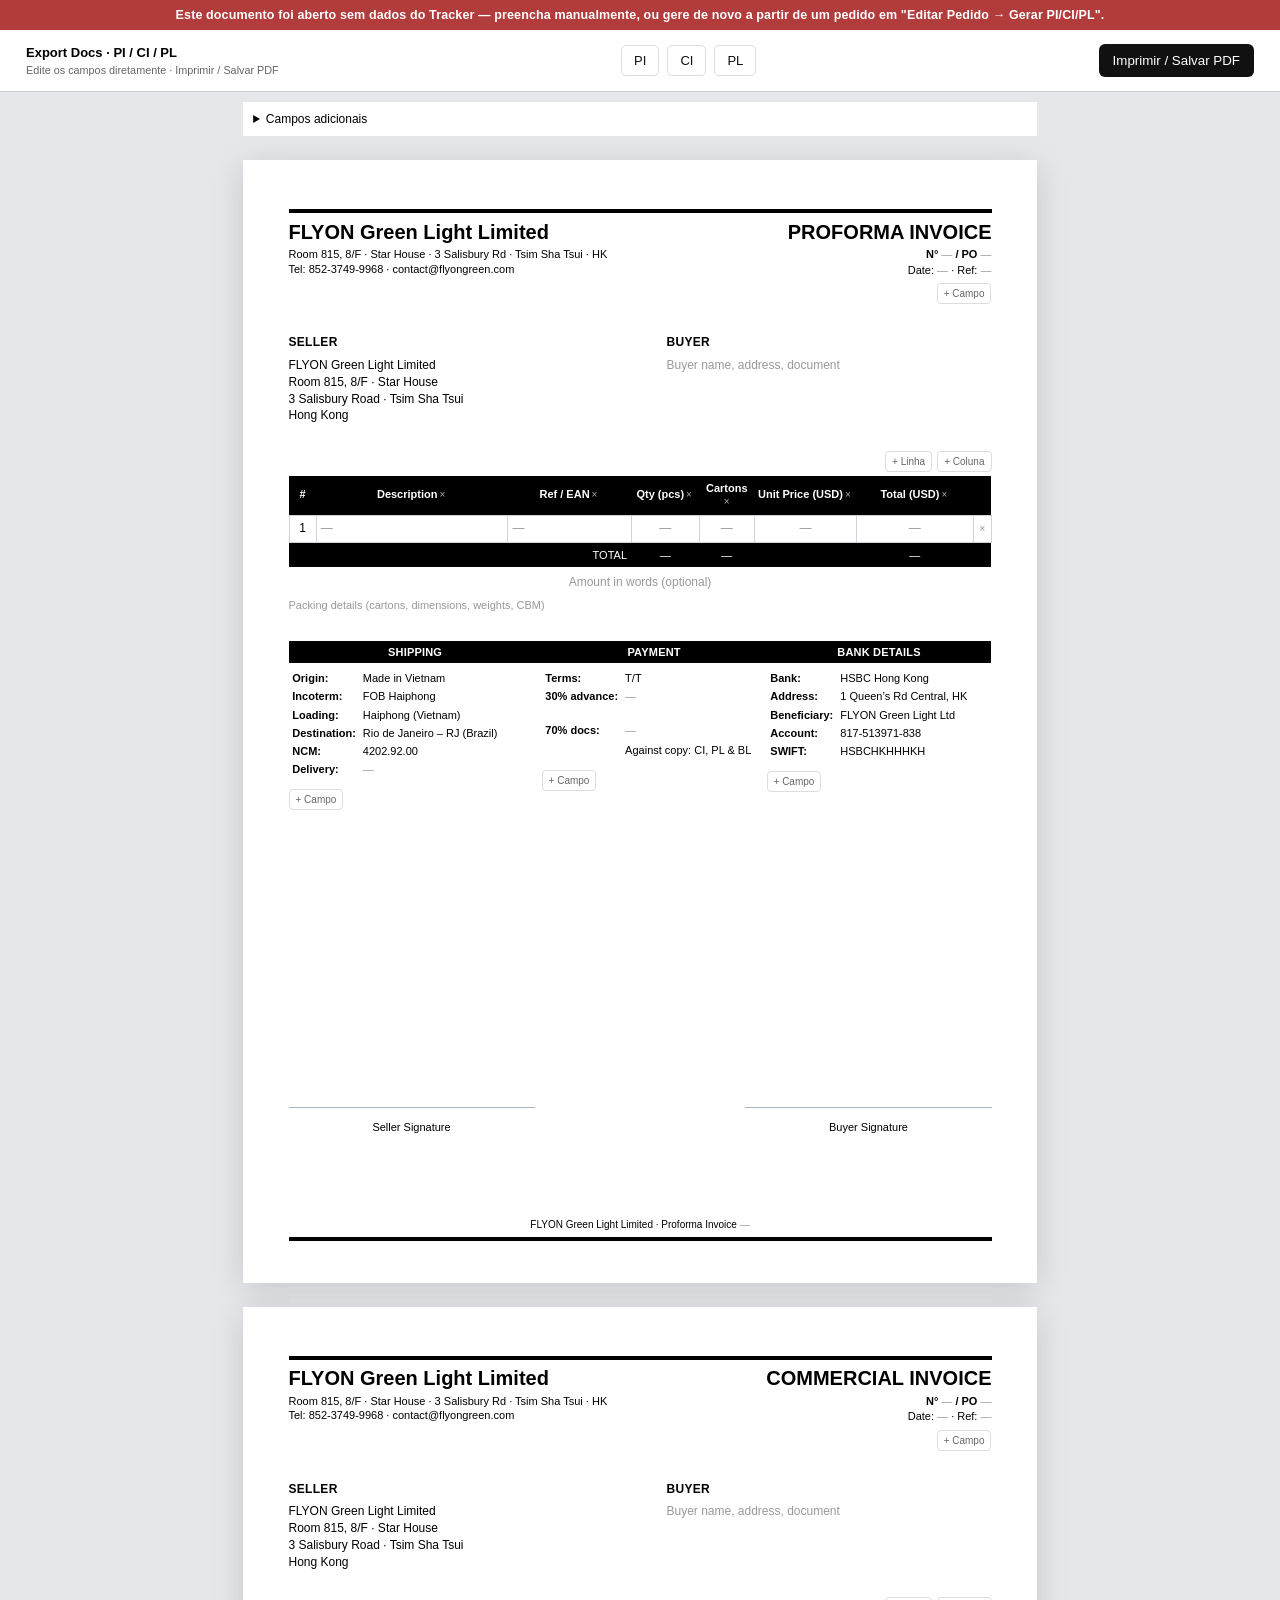
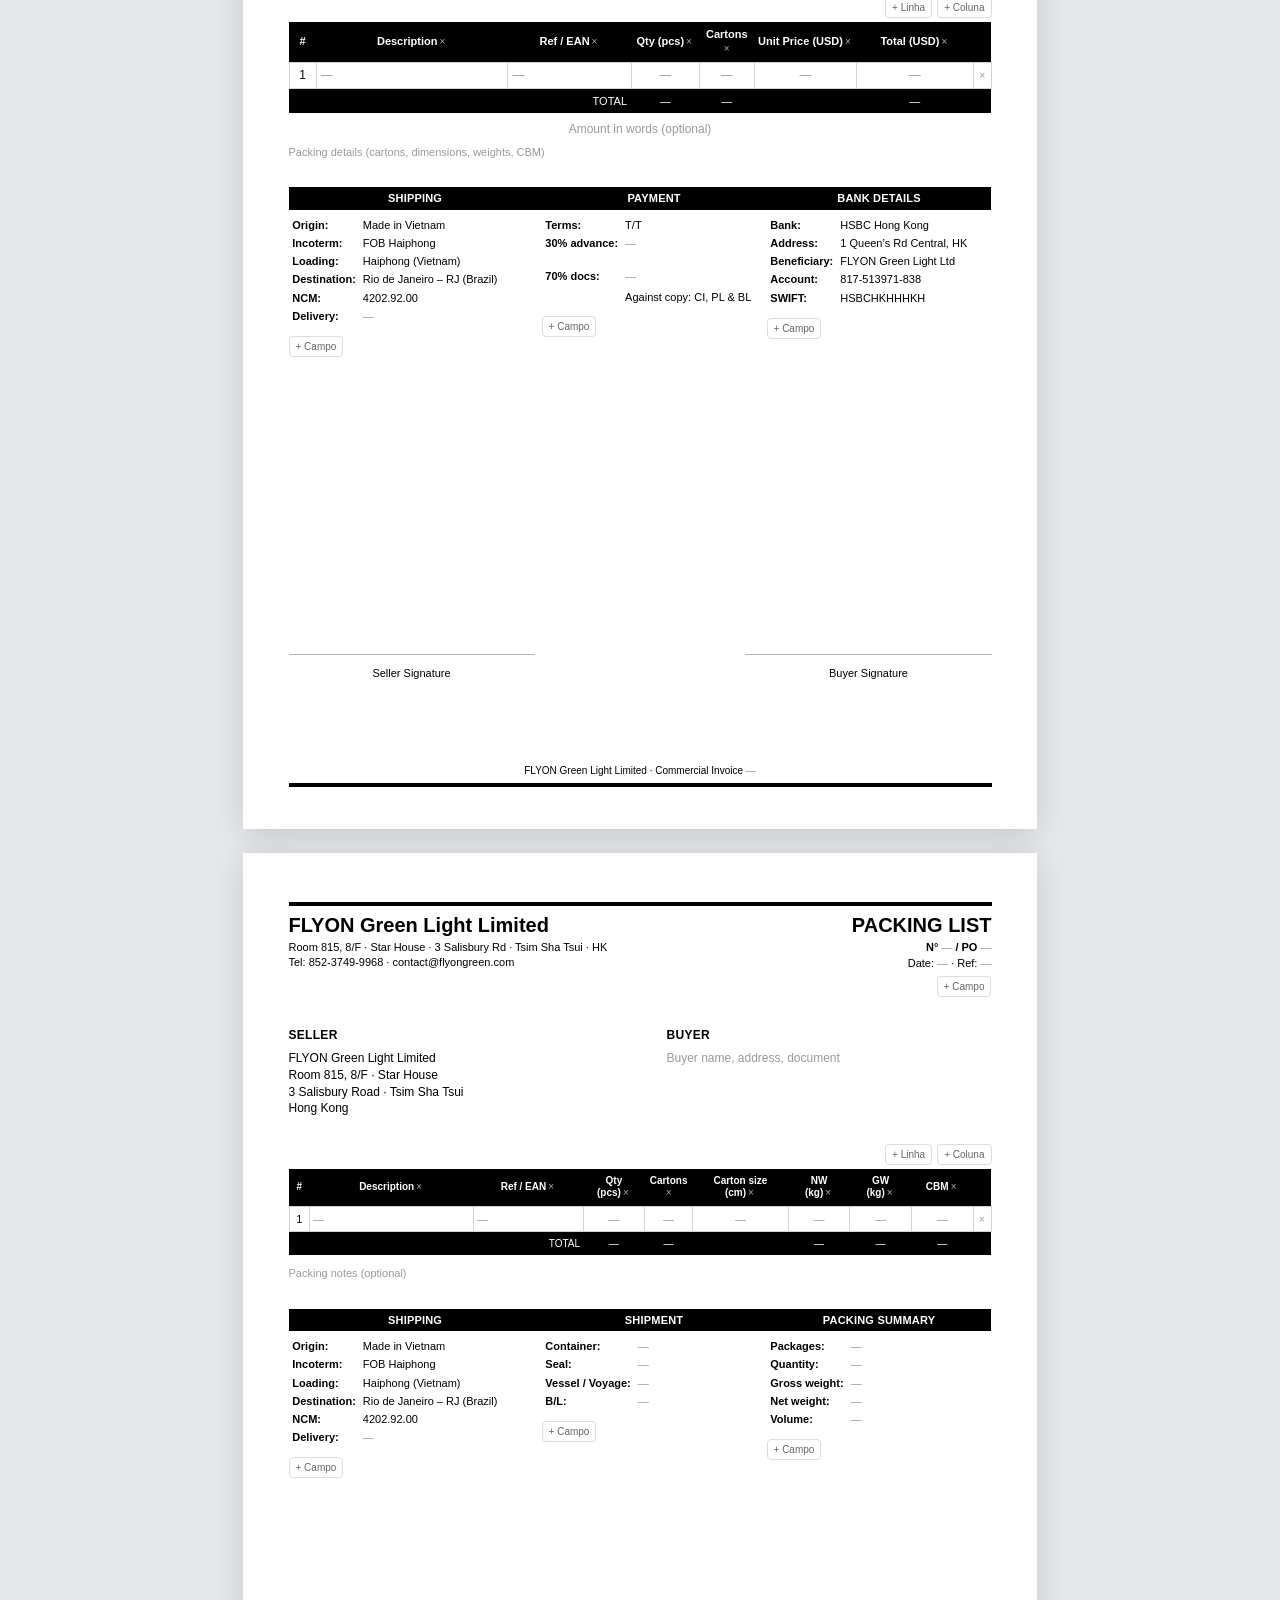
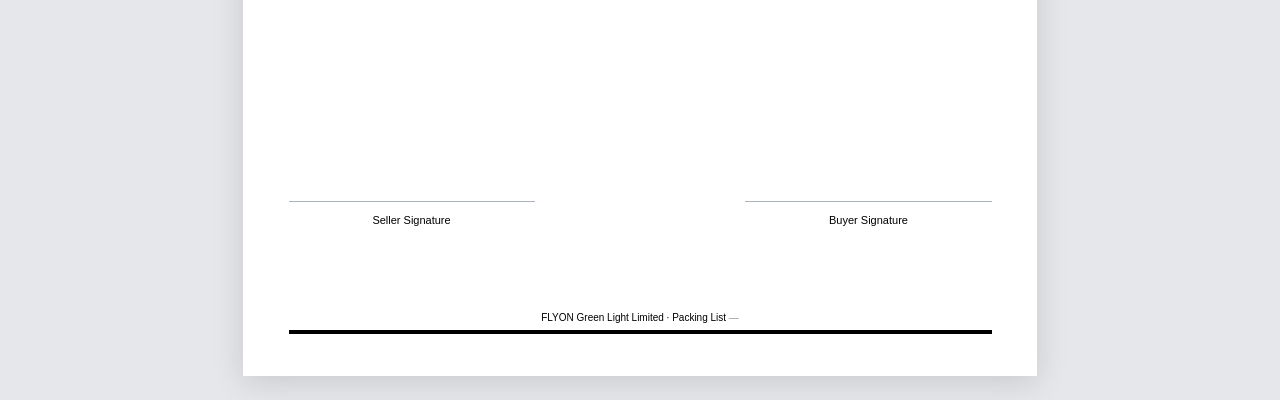
==== commit a73622b1: "Add files via upload" ====
--- a/export-docs.html
+++ b/export-docs.html
@@ -1,32 +1,43 @@
 <!DOCTYPE html>
 
 <html lang="pt-BR"><meta charset="utf-8"/><title>Export Docs · Proforma Invoice · Commercial Invoice · Packing List</title><style>
-*{box-sizing:border-box}body{margin:0;background:#e5e7eb;color:#000;font-family:Arial,Helvetica,sans-serif}.toolbar{position:sticky;top:0;z-index:2;background:#fff;border-bottom:1px solid #ccc;display:flex;align-items:center;justify-content:space-between;padding:16px 26px;font-size:13px}.toolbar small{display:block;color:#666;margin-top:4px}.toolbar button{padding:9px 14px;background:#111;color:#fff;border:0;border-radius:6px;cursor:pointer}.sheet{width:210mm;height:297mm;margin:24px auto;background:#fff;padding:20mm 16.5mm;position:relative;box-shadow:0 6px 30px #0002;font-size:10px}.head{border-top:1.5mm solid #000;display:flex;justify-content:space-between;line-height:1.3}.seller-title{font-size:17px;font-weight:bold}.head p{margin:0}.head .right{text-align:right}.right h1{margin:0;font-size:17px}.parties{display:grid;grid-template-columns:1fr 1fr;gap:16mm;margin:12mm 0 11mm;line-height:1.32}.parties h2{font-size:12px;margin:0 0 2px}.parties p{margin:0}table{width:100%;border-collapse:collapse;table-layout:fixed;font-size:10px}thead,tfoot{background:#000;color:white}th{font-weight:bold;padding:5px 2px;white-space:nowrap}td{border:1px solid #cfd3da;padding:2px 3px;line-height:1.2;text-align:center}td.desc{text-align:left}td:last-child{font-weight:bold;white-space:nowrap}tfoot td{border:0;padding:4px 3px}tfoot td:nth-child(2){text-align:right}.words{text-align:center;font-weight:bold;font-style:italic;margin:3mm 0 4mm}.packing{line-height:1.3}.packing p{margin:0}.lower{display:grid;grid-template-columns:34% 34% 32%;margin-top:7mm}.block h3{background:#000;color:white;font-size:10px;text-align:center;margin:0;padding:3px}.block dl{display:grid;grid-template-columns:max-content 1fr;gap:2px 6px;margin:2px 2px;font-size:10px;line-height:1.18}.block dt{font-weight:bold}.block dd{margin:0;min-width:0}.signatures{display:flex;justify-content:space-between;position:absolute;top:204mm;left:16.5mm;right:16.5mm;text-align:center}.signatures div{border-top:1px solid #bbc2cc;padding-top:3mm;width:34%}.foot{position:absolute;bottom:20mm;left:16.5mm;right:16.5mm;text-align:center;border-bottom:1.5mm solid #000;padding-bottom:1mm} [contenteditable]{outline:0}[contenteditable]:hover{background:#eef2f6}[contenteditable]:focus{background:#e5ecf3} .explanation{width:210mm;margin:0 auto 24px;background:#fff;padding:20px;font-size:13px;line-height:1.5;color:#444}.explanation b{color:#111}@page{size:A4;margin:0}@media print{body{background:white}.toolbar,.explanation{display:none}.sheet{margin:0;box-shadow:none;break-after:avoid} [contenteditable]:hover,[contenteditable]:focus{background:none}}
-</style><div class="toolbar"><div><b>Export Docs · PI / CI / PL</b><small>Edite os campos diretamente · Imprimir / Salvar PDF</small></div><nav><a href="#proforma">PI</a><a href="#invoice">CI</a><a href="#packing">PL</a></nav><label class="warning-toggle"><input id="show-packing-warnings" type="checkbox" checked onchange="togglePackingWarnings(this.checked)"> Aviso de embalagem</label><button onclick="window.print()">Imprimir / Salvar PDF</button></div><details class="optional-fields no-print"><summary>Campos adicionais</summary><p>Manufacturer</p><div contenteditable="true" data-field="manufacturer_block" data-placeholder="Manufacturer (if required)"></div><p>Validity</p><div contenteditable="true" data-field="pi_validity" data-placeholder="Validity (optional)"></div></details><main class="sheet" id="proforma"><header class="head"><div><p class="seller-title" contenteditable="true" data-field="seller_name" data-placeholder="Seller name"></p><p contenteditable="true" data-field="seller_address" data-placeholder="Address"></p><p contenteditable="true" data-field="seller_contact" data-placeholder="Telephone · Email"></p></div><div class="right"><h1>PROFORMA INVOICE</h1><p class="meta-row document-ref"><span>N° </span><span contenteditable="true" data-field="pi_number" data-placeholder="—"></span><span> / PO </span><span contenteditable="true" data-field="po" data-placeholder="—"></span></p><p class="meta-row"><span>Date: </span><span contenteditable="true" data-field="pi_date" data-placeholder="—"></span><span> · Ref: </span><span contenteditable="true" data-field="reference" data-placeholder="—"></span></p><button class="no-print add-control" onclick="addMetaRow(this)">+ Campo</button></div></header>
+*{box-sizing:border-box}
+body{margin:0;background:#e5e7eb;color:#000;font-family:Arial,Helvetica,sans-serif}
+.toolbar{position:sticky;top:0;z-index:2;background:#fff;border-bottom:1px solid #ccc;display:flex;align-items:center;justify-content:space-between;gap:16px;padding:14px 26px;font-size:13px}
+.toolbar small{display:block;color:#666;margin-top:4px}.toolbar button{padding:9px 14px;background:#111;color:#fff;border:0;border-radius:6px;cursor:pointer}.toolbar nav{display:flex;gap:8px}.toolbar a{color:#111;text-decoration:none;border:1px solid #ddd;padding:7px 12px;border-radius:5px}
+.sheet{width:210mm;min-height:297mm;margin:24px auto;background:#fff;padding:13mm 12mm 11mm;box-shadow:0 6px 30px #0002;font-size:12px;line-height:1.35;display:flex;flex-direction:column;scroll-margin-top:85px}
+.sheet>header,.sheet>table,.sheet>.lower,.sheet>.parties{flex-shrink:0}
+.head{border-top:1.2mm solid #000;padding-top:2mm;display:grid;grid-template-columns:56% 44%;align-items:start;line-height:1.3}
+.head p{margin:0;font-size:11px}.head .seller-title{font-size:20px;font-weight:700;line-height:1.15;margin-bottom:1mm}.head>div:first-child{padding-right:4mm}.head .right{text-align:right;min-width:0}.right h1{margin:0 0 1mm;font-size:20px;line-height:1.15}.head .meta-row{line-height:1.4;white-space:normal}.document-ref{font-weight:bold}.meta-row [data-field]{display:inline-block;min-width:8px}
+.parties{display:grid;grid-template-columns:1fr 1fr;gap:14mm;margin:8mm 0 7mm;line-height:1.4;font-size:12px}.parties h2{font-size:12px;margin:0 0 1.5mm;letter-spacing:.3px}.parties p{margin:0}
+table{width:100%;border-collapse:collapse;table-layout:fixed;font-size:12px;line-height:1.3}thead,tfoot{background:#000;color:#fff}th{font-weight:bold;font-size:11px;padding:6px 3px;white-space:normal;line-height:1.25}td{border:1px solid #cfd3da;padding:5px 4px;text-align:center;vertical-align:middle;line-height:1.3}td[data-col=desc],td[data-col=sku]{text-align:left}td[data-col=total]{font-weight:bold;white-space:nowrap}table th:first-child{width:4%}table th[data-col=desc]{width:28%}table th[data-col=sku]{width:18%}table th[data-col=qty]{width:10%}table th[data-col=cartons]{width:8%}table th[data-col=unitPrice]{width:15%}table th[data-col=total]{width:17%}.action-col{width:18px}tfoot td{border:0;padding:5px 4px;font-size:11px;white-space:normal!important;overflow-wrap:normal}
+.packing-table{font-size:11px}.packing-table th{font-size:10px;padding:6px 2px}.packing-table td{font-size:11px;padding:5px 3px}.packing-table th:first-child{width:3%}.packing-table th[data-col=desc]{width:24%}.packing-table th[data-col=sku]{width:16%}.packing-table th[data-col=qty]{width:9%}.packing-table th[data-col=cartons]{width:7%}.packing-table th[data-col=dimensions]{width:14%}.packing-table th[data-col=netWeight],.packing-table th[data-col=grossWeight]{width:9%}.packing-table th[data-col=cbm]{width:9%}.packing-table tfoot td{font-size:10px}
+.words{text-align:center;font-weight:bold;font-style:italic;font-size:12px;margin:4mm 0}.words:empty{min-height:1.35em;margin:2mm 0}.packing{line-height:1.45;margin-top:3mm;font-size:11px}.packing p{margin:0}.packing:empty{margin:0}.packing-hint{margin:0}
+.lower{display:grid;grid-template-columns:36% 32% 32%;margin-top:7mm;font-size:11px}.block h3{background:#000;color:#fff;font-size:11px;text-align:center;margin:0;padding:4px 2px;letter-spacing:.2px}.block dl{display:grid;grid-template-columns:max-content minmax(0,1fr);gap:4px 7px;margin:2mm 1mm;line-height:1.3}.block dt{font-weight:bold;font-size:11px}.block dd{margin:0;min-width:0;font-size:11px;white-space:pre-wrap;overflow-wrap:anywhere}.lower .payment-copy{margin-top:2px}
+.signatures{display:flex;justify-content:space-between;text-align:center;margin-top:auto;padding-top:18mm;margin-bottom:18mm;font-size:11px;break-inside:avoid}.signatures div{border-top:1px solid #aab2be;padding-top:3mm;width:35%}.foot{text-align:center;border-bottom:1.2mm solid #000;padding-bottom:1.5mm;padding-top:4mm;font-size:10px;margin-top:0}
+[contenteditable]{outline:0;min-width:8px;white-space:pre-wrap;overflow-wrap:anywhere}[contenteditable]:empty:before{content:attr(data-placeholder);color:#999;font-weight:400;font-style:normal}[contenteditable]:hover{background:#eef2f6}[contenteditable]:focus{background:#e5ecf3}
+.table-controls{display:flex;justify-content:flex-end;gap:5px;margin-bottom:4px}.table-controls button,.add-control{font-size:10px;border:1px solid #ddd;background:white;color:#666;border-radius:4px;padding:4px 6px;cursor:pointer}.add-control{margin-top:5px}.remove-row{color:#999;background:none;border:0;cursor:pointer;padding:0 2px;font-size:10px}thead .remove-row{color:#aaa}.optional-fields{margin:10px auto;width:210mm;padding:10px;background:white;font-size:12px}.optional-fields div{padding:6px;border:1px solid #ddd}
+@page{size:A4;margin:0}
+@media print{body{background:#fff}.toolbar,.optional-fields,.no-print,.table-controls,.add-control,.action-col,.remove-row{display:none!important}.sheet{margin:0;box-shadow:none;break-after:page;page-break-after:always}.sheet:last-of-type{break-after:auto;page-break-after:auto}[contenteditable]:hover,[contenteditable]:focus{background:none}[contenteditable]:empty:before{content:'—';color:#777}.words:empty,.packing[contenteditable]:empty,.packing-hint:empty{display:none}tr,.lower,.signatures{break-inside:avoid}thead{display:table-header-group}tfoot{display:table-row-group}}
+</style><div class="toolbar"><div><b>Export Docs · PI / CI / PL</b><small>Edite os campos diretamente · Imprimir / Salvar PDF</small></div><nav><a href="#proforma">PI</a><a href="#invoice">CI</a><a href="#packing">PL</a></nav><button onclick="window.print()">Imprimir / Salvar PDF</button></div><details class="optional-fields no-print"><summary>Campos adicionais</summary><p>Manufacturer</p><div contenteditable="true" data-field="manufacturer_block" data-placeholder="Manufacturer (if required)"></div><p>Validity</p><div contenteditable="true" data-field="pi_validity" data-placeholder="Validity (optional)"></div></details><main class="sheet" id="proforma"><header class="head"><div><p class="seller-title" contenteditable="true" data-field="seller_name" data-placeholder="Seller name"></p><p contenteditable="true" data-field="seller_address" data-placeholder="Address"></p><p contenteditable="true" data-field="seller_contact" data-placeholder="Telephone · Email"></p></div><div class="right"><h1>PROFORMA INVOICE</h1><p class="meta-row document-ref"><span>N° </span><span contenteditable="true" data-field="pi_number" data-placeholder="—"></span><span> / PO </span><span contenteditable="true" data-field="po" data-placeholder="—"></span></p><p class="meta-row"><span>Date: </span><span contenteditable="true" data-field="pi_date" data-placeholder="—"></span><span> · Ref: </span><span contenteditable="true" data-field="reference" data-placeholder="—"></span></p><button class="no-print add-control" onclick="addMetaRow(this)">+ Campo</button></div></header>
 <div class="parties"><section><h2>SELLER</h2><div contenteditable="true" data-field="seller_block" data-placeholder="Seller address"></div></section><section><h2>BUYER</h2><div contenteditable="true" data-field="buyer_block" data-placeholder="Buyer name, address, document"></div></section></div>
-<div class="table-controls no-print"><button onclick="addRow('tbl-pi')">+ Linha</button><button onclick="addColumn('tbl-pi')">+ Coluna</button></div><table id="tbl-pi"><thead><tr><th>#</th><th contenteditable="true" data-col="desc">Description</th><th contenteditable="true" data-col="sku">Ref / EAN</th><th contenteditable="true" data-col="qty">Qty (pcs)</th><th contenteditable="true" data-col="cartons">Cartons</th><th contenteditable="true" data-col="unitPrice">Unit Price (USD)</th><th contenteditable="true" data-col="total">Total (USD)</th><th class="no-print action-col"></th></tr></thead><tbody></tbody><tfoot></tfoot></table><p class="document-warning no-print" role="status"></p>
+<div class="table-controls no-print"><button onclick="addRow('tbl-pi')">+ Linha</button><button onclick="addColumn('tbl-pi')">+ Coluna</button></div><table id="tbl-pi"><thead><tr><th>#</th><th contenteditable="true" data-col="desc">Description</th><th contenteditable="true" data-col="sku">Ref / EAN</th><th contenteditable="true" data-col="qty">Qty (pcs)</th><th contenteditable="true" data-col="cartons">Cartons</th><th contenteditable="true" data-col="unitPrice">Unit Price (USD)</th><th contenteditable="true" data-col="total">Total (USD)</th><th class="no-print action-col"></th></tr></thead><tbody></tbody><tfoot></tfoot></table>
 <p class="words" contenteditable="true" data-field="amount_words" data-placeholder="Amount in words (optional)"></p>
 <div class="packing" contenteditable="true" data-field="packing_notes" data-placeholder="Packing details (cartons, dimensions, weights, CBM)"></div>
 <div class="lower"><section class="block"><h3>SHIPPING</h3><dl><dt contenteditable="true">Origin:</dt><dd contenteditable="true" data-field="origin" data-placeholder="—"></dd><dt contenteditable="true">Incoterm:</dt><dd contenteditable="true" data-field="incoterm" data-placeholder="—"></dd><dt contenteditable="true">Loading:</dt><dd contenteditable="true" data-field="loading_port" data-placeholder="—"></dd><dt contenteditable="true">Destination:</dt><dd contenteditable="true" data-field="destination_port" data-placeholder="—"></dd><dt contenteditable="true">NCM:</dt><dd contenteditable="true" data-field="ncm" data-placeholder="—"></dd><dt contenteditable="true">Delivery:</dt><dd contenteditable="true" data-field="delivery" data-placeholder="—"></dd></dl><button class="no-print add-control" onclick="addTermRow(this)">+ Campo</button></section><section class="block"><h3>PAYMENT</h3><dl><dt contenteditable="true">Terms:</dt><dd contenteditable="true" data-field="payment_terms" data-placeholder="—"></dd><dt contenteditable="true">30% advance:</dt><dd contenteditable="true" data-field="payment_advance" data-placeholder="—"></dd><dt contenteditable="true" style="margin-top:4mm">70% docs:</dt><dd contenteditable="true" data-field="payment_balance" data-placeholder="—" style="margin-top:4mm"></dd></dl><button class="no-print add-control" onclick="addTermRow(this)">+ Campo</button></section><section class="block"><h3>BANK DETAILS</h3><dl><dt contenteditable="true">Bank:</dt><dd contenteditable="true" data-field="bank_name" data-placeholder="—"></dd><dt contenteditable="true">Address:</dt><dd contenteditable="true" data-field="bank_address" data-placeholder="—"></dd><dt contenteditable="true">Beneficiary:</dt><dd contenteditable="true" data-field="beneficiary_name" data-placeholder="—"></dd><dt contenteditable="true">Account:</dt><dd contenteditable="true" data-field="bank_account" data-placeholder="—"></dd><dt contenteditable="true">SWIFT:</dt><dd contenteditable="true" data-field="swift" data-placeholder="—"></dd></dl><button class="no-print add-control" onclick="addTermRow(this)">+ Campo</button></section></div>
 <div class="signatures"><div>Seller Signature</div><div>Buyer Signature</div></div><footer class="foot" contenteditable="true"><span contenteditable="true" data-field="seller_name" data-placeholder="Seller"></span> · Proforma Invoice <span contenteditable="true" data-field="pi_number" data-placeholder="—"></span></footer></main><main class="sheet" id="invoice"><header class="head"><div><p class="seller-title" contenteditable="true" data-field="seller_name" data-placeholder="Seller name"></p><p contenteditable="true" data-field="seller_address" data-placeholder="Address"></p><p contenteditable="true" data-field="seller_contact" data-placeholder="Telephone · Email"></p></div><div class="right"><h1>COMMERCIAL INVOICE</h1><p class="meta-row document-ref"><span>N° </span><span contenteditable="true" data-field="invoice_number" data-placeholder="—"></span><span> / PO </span><span contenteditable="true" data-field="po" data-placeholder="—"></span></p><p class="meta-row"><span>Date: </span><span contenteditable="true" data-field="invoice_date" data-placeholder="—"></span><span> · Ref: </span><span contenteditable="true" data-field="reference" data-placeholder="—"></span></p><button class="no-print add-control" onclick="addMetaRow(this)">+ Campo</button></div></header>
 <div class="parties"><section><h2>SELLER</h2><div contenteditable="true" data-field="seller_block" data-placeholder="Seller address"></div></section><section><h2>BUYER</h2><div contenteditable="true" data-field="buyer_block" data-placeholder="Buyer name, address, document"></div></section></div>
-<div class="table-controls no-print"><button onclick="addRow('tbl-ci')">+ Linha</button><button onclick="addColumn('tbl-ci')">+ Coluna</button></div><table id="tbl-ci"><thead><tr><th>#</th><th contenteditable="true" data-col="desc">Description</th><th contenteditable="true" data-col="sku">Ref / EAN</th><th contenteditable="true" data-col="qty">Qty (pcs)</th><th contenteditable="true" data-col="cartons">Cartons</th><th contenteditable="true" data-col="unitPrice">Unit Price (USD)</th><th contenteditable="true" data-col="total">Total (USD)</th><th class="no-print action-col"></th></tr></thead><tbody></tbody><tfoot></tfoot></table><p class="document-warning no-print" role="status"></p>
+<div class="table-controls no-print"><button onclick="addRow('tbl-ci')">+ Linha</button><button onclick="addColumn('tbl-ci')">+ Coluna</button></div><table id="tbl-ci"><thead><tr><th>#</th><th contenteditable="true" data-col="desc">Description</th><th contenteditable="true" data-col="sku">Ref / EAN</th><th contenteditable="true" data-col="qty">Qty (pcs)</th><th contenteditable="true" data-col="cartons">Cartons</th><th contenteditable="true" data-col="unitPrice">Unit Price (USD)</th><th contenteditable="true" data-col="total">Total (USD)</th><th class="no-print action-col"></th></tr></thead><tbody></tbody><tfoot></tfoot></table>
 <p class="words" contenteditable="true" data-field="amount_words" data-placeholder="Amount in words (optional)"></p>
 <div class="packing" contenteditable="true" data-field="packing_notes" data-placeholder="Packing details (cartons, dimensions, weights, CBM)"></div>
 <div class="lower"><section class="block"><h3>SHIPPING</h3><dl><dt contenteditable="true">Origin:</dt><dd contenteditable="true" data-field="origin" data-placeholder="—"></dd><dt contenteditable="true">Incoterm:</dt><dd contenteditable="true" data-field="incoterm" data-placeholder="—"></dd><dt contenteditable="true">Loading:</dt><dd contenteditable="true" data-field="loading_port" data-placeholder="—"></dd><dt contenteditable="true">Destination:</dt><dd contenteditable="true" data-field="destination_port" data-placeholder="—"></dd><dt contenteditable="true">NCM:</dt><dd contenteditable="true" data-field="ncm" data-placeholder="—"></dd><dt contenteditable="true">Delivery:</dt><dd contenteditable="true" data-field="delivery" data-placeholder="—"></dd></dl><button class="no-print add-control" onclick="addTermRow(this)">+ Campo</button></section><section class="block"><h3>PAYMENT</h3><dl><dt contenteditable="true">Terms:</dt><dd contenteditable="true" data-field="payment_terms" data-placeholder="—"></dd><dt contenteditable="true">30% advance:</dt><dd contenteditable="true" data-field="payment_advance" data-placeholder="—"></dd><dt contenteditable="true" style="margin-top:4mm">70% docs:</dt><dd contenteditable="true" data-field="payment_balance" data-placeholder="—" style="margin-top:4mm"></dd></dl><button class="no-print add-control" onclick="addTermRow(this)">+ Campo</button></section><section class="block"><h3>BANK DETAILS</h3><dl><dt contenteditable="true">Bank:</dt><dd contenteditable="true" data-field="bank_name" data-placeholder="—"></dd><dt contenteditable="true">Address:</dt><dd contenteditable="true" data-field="bank_address" data-placeholder="—"></dd><dt contenteditable="true">Beneficiary:</dt><dd contenteditable="true" data-field="beneficiary_name" data-placeholder="—"></dd><dt contenteditable="true">Account:</dt><dd contenteditable="true" data-field="bank_account" data-placeholder="—"></dd><dt contenteditable="true">SWIFT:</dt><dd contenteditable="true" data-field="swift" data-placeholder="—"></dd></dl><button class="no-print add-control" onclick="addTermRow(this)">+ Campo</button></section></div>
 <div class="signatures"><div>Seller Signature</div><div>Buyer Signature</div></div><footer class="foot" contenteditable="true"><span contenteditable="true" data-field="seller_name" data-placeholder="Seller"></span> · Commercial Invoice <span contenteditable="true" data-field="invoice_number" data-placeholder="—"></span></footer></main><main class="sheet" id="packing"><header class="head"><div><p class="seller-title" contenteditable="true" data-field="seller_name" data-placeholder="Seller name"></p><p contenteditable="true" data-field="seller_address" data-placeholder="Address"></p><p contenteditable="true" data-field="seller_contact" data-placeholder="Telephone · Email"></p></div><div class="right"><h1>PACKING LIST</h1><p class="meta-row document-ref"><span>N° </span><span contenteditable="true" data-field="pl_number" data-placeholder="—"></span><span> / PO </span><span contenteditable="true" data-field="po" data-placeholder="—"></span></p><p class="meta-row"><span>Date: </span><span contenteditable="true" data-field="pl_date" data-placeholder="—"></span><span> · Ref: </span><span contenteditable="true" data-field="reference" data-placeholder="—"></span></p><button class="no-print add-control" onclick="addMetaRow(this)">+ Campo</button></div></header>
 <div class="parties"><section><h2>SELLER</h2><div contenteditable="true" data-field="seller_block" data-placeholder="Seller address"></div></section><section><h2>BUYER</h2><div contenteditable="true" data-field="buyer_block" data-placeholder="Buyer name, address, document"></div></section></div>
-<div class="table-controls no-print"><button onclick="addRow('tbl-pl')">+ Linha</button><button onclick="addColumn('tbl-pl')">+ Coluna</button></div><table class="packing-table" id="tbl-pl"><thead><tr><th>#</th><th contenteditable="true" data-col="desc">Description</th><th contenteditable="true" data-col="sku">Ref / EAN</th><th contenteditable="true" data-col="qty">Qty<br/>(pcs)</th><th contenteditable="true" data-col="cartons">Cartons</th><th contenteditable="true" data-col="dimensions">Carton size<br/>(cm)</th><th contenteditable="true" data-col="netWeight">NW<br/>(kg)</th><th contenteditable="true" data-col="grossWeight">GW<br/>(kg)</th><th contenteditable="true" data-col="cbm">CBM</th><th class="no-print action-col"></th></tr></thead><tbody></tbody><tfoot></tfoot></table><p class="document-warning no-print" role="status"></p>
+<div class="table-controls no-print"><button onclick="addRow('tbl-pl')">+ Linha</button><button onclick="addColumn('tbl-pl')">+ Coluna</button></div><table class="packing-table" id="tbl-pl"><thead><tr><th>#</th><th contenteditable="true" data-col="desc">Description</th><th contenteditable="true" data-col="sku">Ref / EAN</th><th contenteditable="true" data-col="qty">Qty<br/>(pcs)</th><th contenteditable="true" data-col="cartons">Cartons</th><th contenteditable="true" data-col="dimensions">Carton size<br/>(cm)</th><th contenteditable="true" data-col="netWeight">NW<br/>(kg)</th><th contenteditable="true" data-col="grossWeight">GW<br/>(kg)</th><th contenteditable="true" data-col="cbm">CBM</th><th class="no-print action-col"></th></tr></thead><tbody></tbody><tfoot></tfoot></table>
 <div class="packing" contenteditable="true"><p class="packing-hint" contenteditable="true" data-field="packing_notes" data-placeholder="Packing notes (optional)"></p></div>
 <div class="lower"><section class="block"><h3>SHIPPING</h3><dl><dt contenteditable="true">Origin:</dt><dd contenteditable="true" data-field="origin" data-placeholder="—"></dd><dt contenteditable="true">Incoterm:</dt><dd contenteditable="true" data-field="incoterm" data-placeholder="—"></dd><dt contenteditable="true">Loading:</dt><dd contenteditable="true" data-field="loading_port" data-placeholder="—"></dd><dt contenteditable="true">Destination:</dt><dd contenteditable="true" data-field="destination_port" data-placeholder="—"></dd><dt contenteditable="true">NCM:</dt><dd contenteditable="true" data-field="ncm" data-placeholder="—"></dd><dt contenteditable="true">Delivery:</dt><dd contenteditable="true" data-field="delivery" data-placeholder="—"></dd></dl><button class="no-print add-control" onclick="addTermRow(this)">+ Campo</button></section><section class="block"><h3>SHIPMENT</h3><dl><dt contenteditable="true">Container:</dt><dd contenteditable="true" data-field="container" data-placeholder="—"></dd><dt contenteditable="true">Seal:</dt><dd contenteditable="true" data-field="seal" data-placeholder="—"></dd><dt contenteditable="true">Vessel / Voyage:</dt><dd contenteditable="true" data-field="vessel" data-placeholder="—"></dd><dt contenteditable="true">B/L:</dt><dd contenteditable="true" data-field="bl" data-placeholder="—"></dd></dl><button class="no-print add-control" onclick="addTermRow(this)">+ Campo</button></section><section class="block"><h3>PACKING SUMMARY</h3><dl><dt contenteditable="true">Packages:</dt><dd contenteditable="true" data-field="total_cartons" data-placeholder="—"></dd><dt contenteditable="true">Quantity:</dt><dd contenteditable="true" data-field="total_quantity" data-placeholder="—"></dd><dt contenteditable="true">Gross weight:</dt><dd contenteditable="true" data-field="total_gross" data-placeholder="—"></dd><dt contenteditable="true">Net weight:</dt><dd contenteditable="true" data-field="total_net" data-placeholder="—"></dd><dt contenteditable="true">Volume:</dt><dd contenteditable="true" data-field="total_cbm" data-placeholder="—"></dd></dl><button class="no-print add-control" onclick="addTermRow(this)">+ Campo</button></section></div>
 <div class="signatures"><div>Seller Signature</div><div>Buyer Signature</div></div><footer class="foot" contenteditable="true"><span contenteditable="true" data-field="seller_name" data-placeholder="Seller"></span> · Packing List <span contenteditable="true" data-field="pl_number" data-placeholder="—"></span></footer></main>
-</html><style>.packing-table{font-size:9px}.packing-table th{white-space:normal;font-size:9px;padding:5px 1px}.packing-table td{padding:4px 2px;overflow-wrap:normal}.packing-table tfoot td{font-size:9px}.weight-note{font-size:9px;margin-top:3mm!important;color:#444}.toolbar nav{display:flex;gap:8px}.toolbar a{color:#111;text-decoration:none;border:1px solid #ddd;padding:7px 12px;border-radius:5px}.sheet{scroll-margin-top:90px}@media print{.sheet{break-after:page;page-break-after:always}.sheet:last-of-type{break-after:auto;page-break-after:auto}}</style><style>
-/* Production template: approved monochrome layout; no demo data. */
-[contenteditable]:empty:before{content:attr(data-placeholder);color:#999;font-weight:400;font-style:normal}
-[contenteditable]{min-width:8px;white-space:pre-wrap;overflow-wrap:anywhere}.head .right{min-width:35%}.head .right p{font-size:10px}.sheet{height:auto;min-height:297mm;padding-bottom:36mm}.meta-row{line-height:1.35}.meta-row [data-field]{display:inline-block;min-width:20px}
-.parties{margin-top:9mm;margin-bottom:8mm}.table-controls{display:flex;justify-content:flex-end;gap:5px;margin-bottom:4px}.table-controls button,.add-control{font-size:10px;border:1px solid #ddd;background:white;color:#666;border-radius:4px;padding:4px 6px;cursor:pointer}.add-control{margin-top:5px}table{table-layout:fixed}table th{font-size:9px;white-space:normal}table td{vertical-align:middle}table th:first-child{width:5%}table th[data-col=desc]{width:26%}table th[data-col=sku]{width:17%}table th[data-col=qty]{width:11%}table th[data-col=cartons]{width:8%}table th[data-col=unitPrice]{width:15%}table th[data-col=total]{width:18%}.action-col{width:20px}td[data-col=desc],td[data-col=sku]{text-align:left}td[data-col=total]{font-weight:bold}.remove-row{color:#999;background:none;border:0;cursor:pointer}.packing-table th{width:auto!important}.packing-table th:first-child{width:3%!important}.packing-table th[data-col=desc]{width:23%!important}.packing-table th[data-col=sku]{width:16%!important}.packing-table th[data-col=dimensions]{width:14%!important}.packing-table td{font-size:9px}tfoot td{font-size:9px;overflow-wrap:normal;white-space:normal!important}.signatures{position:static;margin-top:30mm}.foot{bottom:18mm}.lower .block dd{white-space:pre-wrap;overflow-wrap:anywhere}.optional-fields{margin:10px auto;width:210mm;padding:10px;background:white;font-size:12px}.optional-fields div{padding:6px;border:1px solid #ddd}.document-warning{font-size:10px;color:#a34c00}.packing{margin-top:5mm}.packing-hint{font-size:9px}.words:empty{margin:2mm 0}.block dt{font-size:9px}.block dd{font-size:9px}
-@media print{.no-print,.table-controls,.add-control,.action-col,.remove-row{display:none!important}[contenteditable]:empty:before{content:'—';color:#777}.words:empty,.packing[contenteditable]:empty,.packing-hint:empty{display:none}.sheet{width:210mm;min-height:297mm;height:auto;break-after:page;page-break-after:always;margin:0;padding-bottom:36mm}table{break-inside:auto}tr{break-inside:avoid}thead{display:table-header-group}tfoot{display:table-row-group}.signatures,.lower{break-inside:avoid}.foot{position:static;margin-top:26mm}.signatures{margin-top:25mm}.packing-table{font-size:8px}}
-</style><style>.sheet{display:flex;flex-direction:column}.sheet>header,.sheet>table,.sheet>.lower,.sheet>.parties{flex-shrink:0}.signatures{margin-top:auto;margin-bottom:42mm}.foot{position:absolute;bottom:18mm;margin-top:0}.remove-row{padding:0 2px;font-size:10px}thead .remove-row{color:#aaa}@media print{.sheet{display:flex}.foot{position:absolute;bottom:18mm;margin-top:0}.signatures{margin-top:auto;margin-bottom:42mm}}</style><style>.head>div:first-child{max-width:59%}.document-ref{font-weight:bold}.warning-toggle{font-size:11px;color:#555;display:flex;align-items:center;gap:4px}.document-warning[hidden]{display:none!important}.head .meta-row [data-field]{min-width:8px}.head .meta-row{white-space:nowrap}.head .right{min-width:39%}.lower .payment-copy{margin-top:2px}.sheet>.lower{margin-bottom:8mm}@media print{.toolbar{display:none}}</style><script>'use strict';
+</html><script>'use strict';
 const DOC_COLS={
  'tbl-pi':['desc','sku','qty','cartons','unitPrice','total'],
  'tbl-ci':['desc','sku','qty','cartons','unitPrice','total'],
@@ -66,9 +77,6 @@
   if(el&&el.dataset.manual!=='true')el.textContent=value;
  }
 }
-function togglePackingWarnings(visible){
- document.querySelectorAll('.document-warning').forEach(el=>el.hidden=!visible);
-}
 document.addEventListener('input',e=>{
  const el=e.target.closest('[data-field]');
  if(el&&['payment_advance','payment_balance','amount_words'].includes(el.dataset.field))el.dataset.manual='true';
@@ -88,9 +96,6 @@
  const keys=[...table.tHead.rows[0].cells].filter(th=>!th.classList.contains('action-col')).map(th=>th.dataset.col||'index');
  const tr=document.createElement('tr');const firstNumeric=keys.findIndex(k=>['qty','cartons','total','netWeight','grossWeight','cbm'].includes(k));const prefix=firstNumeric>0?firstNumeric:1;const label=document.createElement('td');label.colSpan=prefix;label.textContent='TOTAL';label.style.textAlign='right';tr.append(label);keys.slice(prefix).forEach(key=>{const td=document.createElement('td');if(['qty','cartons','total','netWeight','grossWeight','cbm'].includes(key)){const v=sumColumn(table,key);td.textContent=v===null?'—':cellFormat(key,v);}tr.append(td);});const blank=document.createElement('td');blank.className='no-print';tr.append(blank);table.tFoot.replaceChildren(tr);
  const sheet=table.closest('.sheet');for(const [key,field,suffix] of [['cartons','total_cartons',' cartons'],['qty','total_quantity',' pcs'],['grossWeight','total_gross',' kg'],['netWeight','total_net',' kg'],['cbm','total_cbm',' CBM']]){const el=sheet.querySelector('[data-field="'+field+'"]');if(el){const v=sumColumn(table,key);el.textContent=v===null?'':formatNum(v,['grossWeight','netWeight','cbm'].includes(key)?2:0)+suffix;}}
- const missing=sheet.id==='packing'?['cartons','dimensions','netWeight','grossWeight','cbm']:['cartons'];
- const pending=missing.some(k=>[...table.tBodies[0].rows].some(r=>!r.querySelector('[data-col="'+k+'"]')?.textContent.trim()));
- sheet.querySelector('.document-warning').textContent=pending?'Há dados de embalagem a preencher. Os totais incompletos aparecem como —.':'';
  updateFinancialFields(table);
 }
 document.addEventListener('input',e=>{const cell=e.target.closest('td[data-col]');if(!cell)return;const table=cell.closest('table');if(['qty','unitPrice'].includes(cell.dataset.col)){const row=cell.parentElement,qty=parseDocNumber(row.querySelector('[data-col="qty"]')?.textContent),price=parseDocNumber(row.querySelector('[data-col="unitPrice"]')?.textContent),total=row.querySelector('[data-col="total"]');if(total)total.textContent=qty===null||price===null?'':cellFormat('total',qty*price);}updateDocTotals(table);});
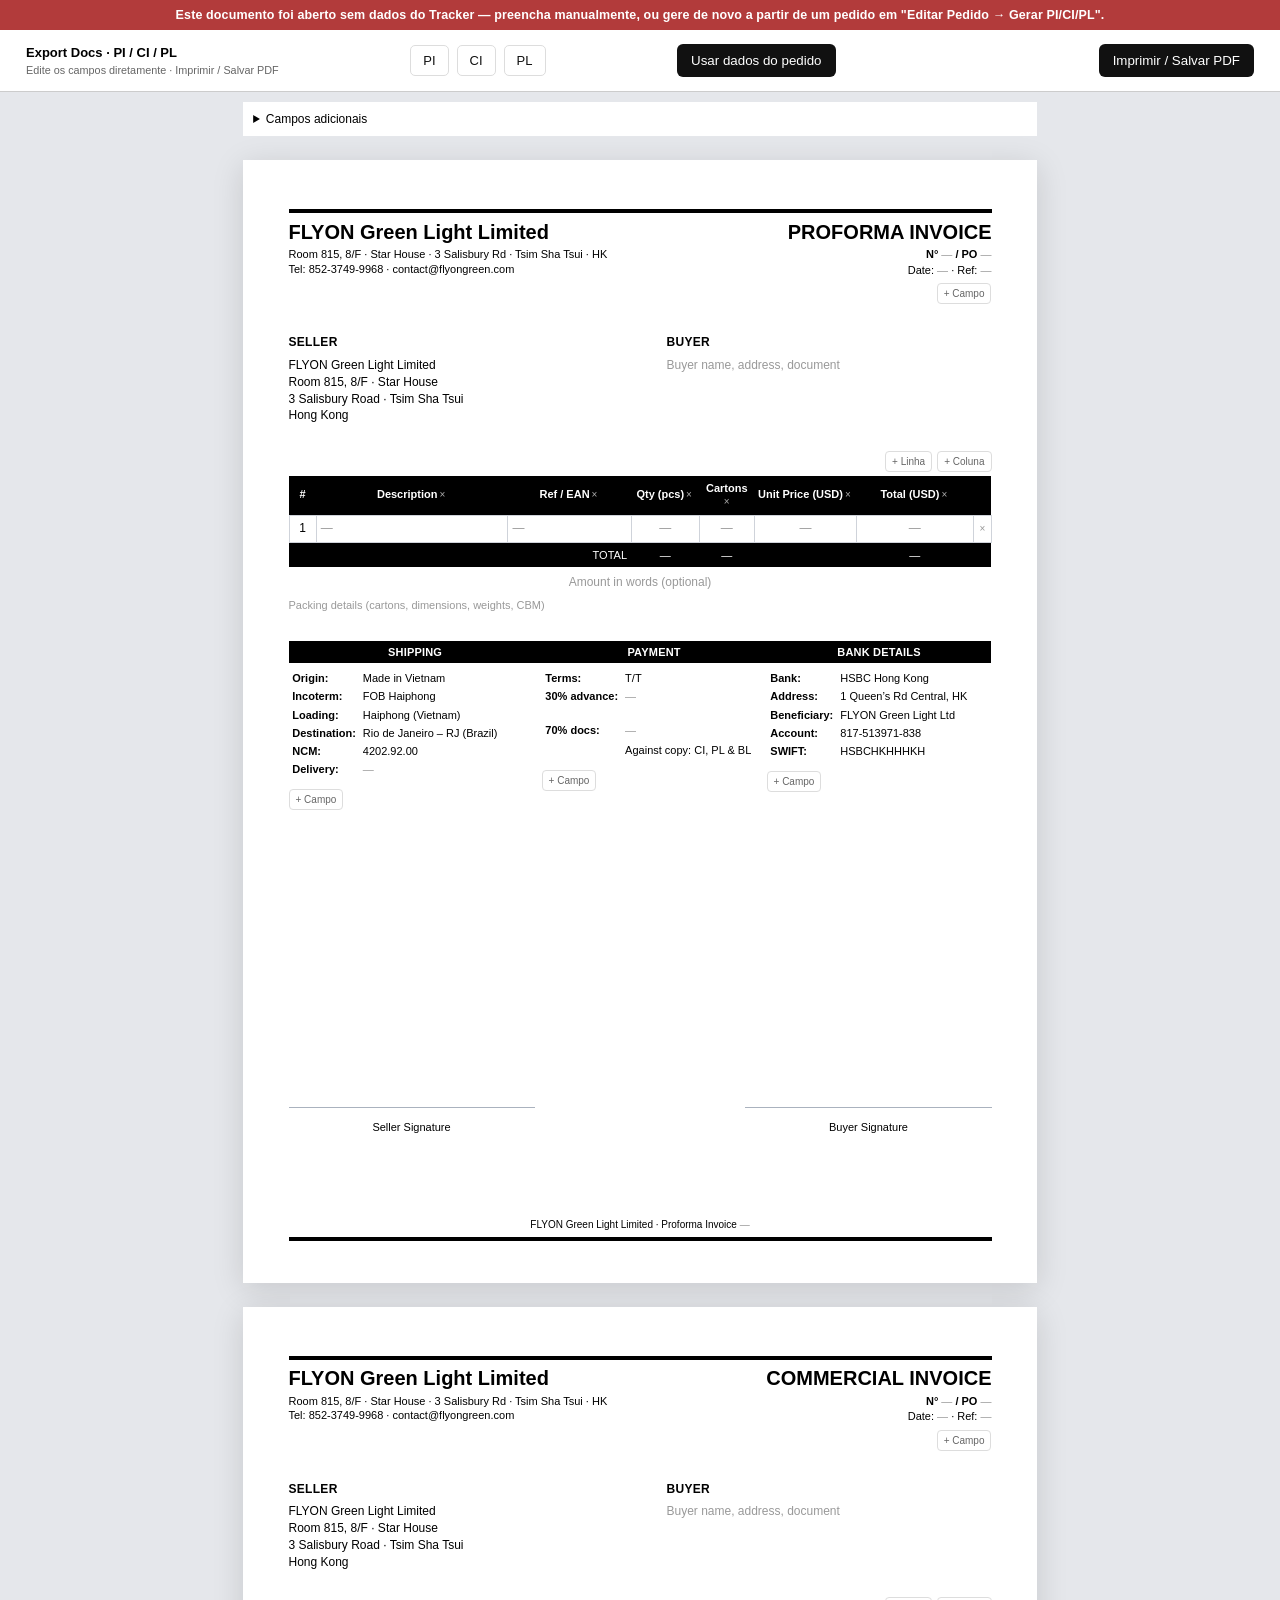
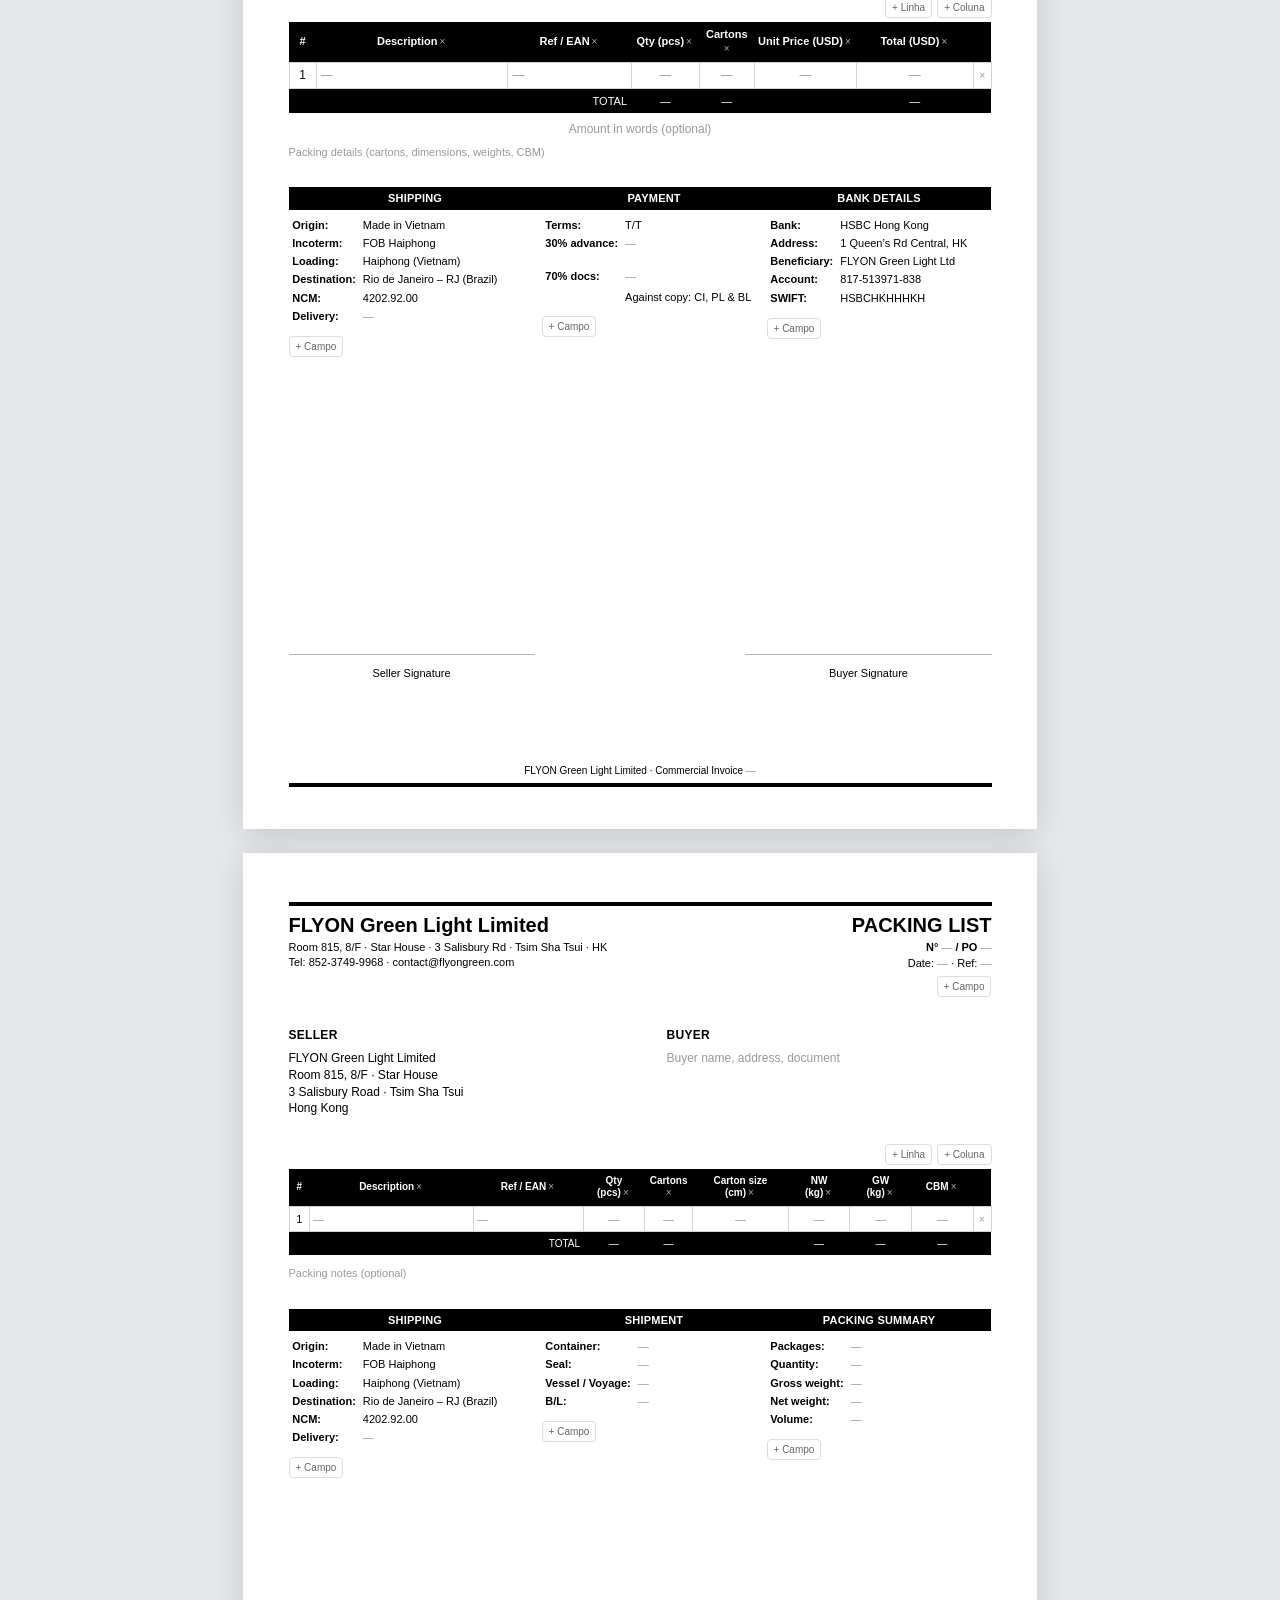
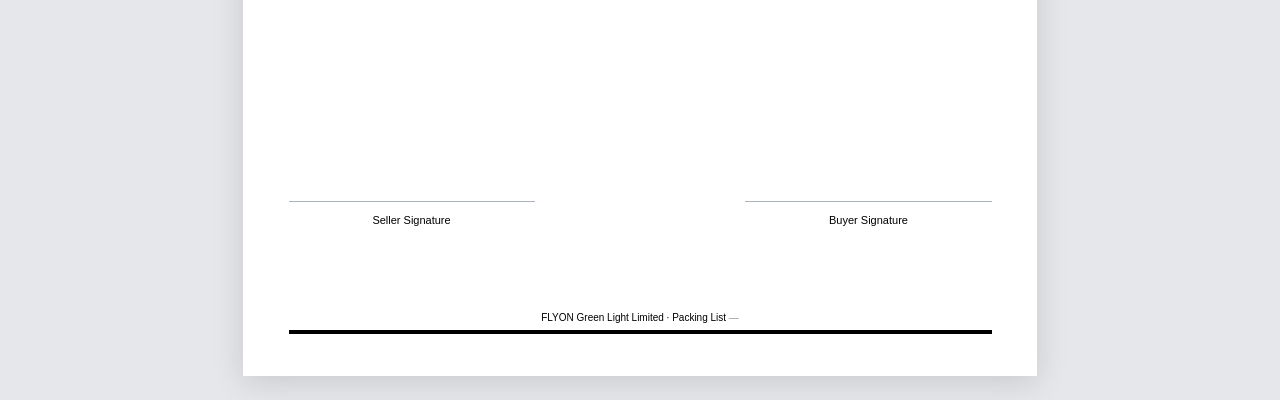
==== commit 0763d304: "Add files via upload" ====
--- a/export-docs.html
+++ b/export-docs.html
@@ -19,7 +19,7 @@
 .table-controls{display:flex;justify-content:flex-end;gap:5px;margin-bottom:4px}.table-controls button,.add-control{font-size:10px;border:1px solid #ddd;background:white;color:#666;border-radius:4px;padding:4px 6px;cursor:pointer}.add-control{margin-top:5px}.remove-row{color:#999;background:none;border:0;cursor:pointer;padding:0 2px;font-size:10px}thead .remove-row{color:#aaa}.optional-fields{margin:10px auto;width:210mm;padding:10px;background:white;font-size:12px}.optional-fields div{padding:6px;border:1px solid #ddd}
 @page{size:A4;margin:0}
 @media print{body{background:#fff}.toolbar,.optional-fields,.no-print,.table-controls,.add-control,.action-col,.remove-row{display:none!important}.sheet{margin:0;box-shadow:none;break-after:page;page-break-after:always}.sheet:last-of-type{break-after:auto;page-break-after:auto}[contenteditable]:hover,[contenteditable]:focus{background:none}[contenteditable]:empty:before{content:'—';color:#777}.words:empty,.packing[contenteditable]:empty,.packing-hint:empty{display:none}tr,.lower,.signatures{break-inside:avoid}thead{display:table-header-group}tfoot{display:table-row-group}}
-</style><div class="toolbar"><div><b>Export Docs · PI / CI / PL</b><small>Edite os campos diretamente · Imprimir / Salvar PDF</small></div><nav><a href="#proforma">PI</a><a href="#invoice">CI</a><a href="#packing">PL</a></nav><button onclick="window.print()">Imprimir / Salvar PDF</button></div><details class="optional-fields no-print"><summary>Campos adicionais</summary><p>Manufacturer</p><div contenteditable="true" data-field="manufacturer_block" data-placeholder="Manufacturer (if required)"></div><p>Validity</p><div contenteditable="true" data-field="pi_validity" data-placeholder="Validity (optional)"></div></details><main class="sheet" id="proforma"><header class="head"><div><p class="seller-title" contenteditable="true" data-field="seller_name" data-placeholder="Seller name"></p><p contenteditable="true" data-field="seller_address" data-placeholder="Address"></p><p contenteditable="true" data-field="seller_contact" data-placeholder="Telephone · Email"></p></div><div class="right"><h1>PROFORMA INVOICE</h1><p class="meta-row document-ref"><span>N° </span><span contenteditable="true" data-field="pi_number" data-placeholder="—"></span><span> / PO </span><span contenteditable="true" data-field="po" data-placeholder="—"></span></p><p class="meta-row"><span>Date: </span><span contenteditable="true" data-field="pi_date" data-placeholder="—"></span><span> · Ref: </span><span contenteditable="true" data-field="reference" data-placeholder="—"></span></p><button class="no-print add-control" onclick="addMetaRow(this)">+ Campo</button></div></header>
+</style><div class="toolbar"><div><b>Export Docs · PI / CI / PL</b><small>Edite os campos diretamente · Imprimir / Salvar PDF</small></div><nav><a href="#proforma">PI</a><a href="#invoice">CI</a><a href="#packing">PL</a></nav><button onclick="resetDocumentEdits()">Usar dados do pedido</button><span id="doc-save-status" role="status" style="font-size:11px;color:#555"></span><button id="doc-save-retry" onclick="saveDocumentNow()" hidden>Tentar salvar</button><button onclick="window.print()">Imprimir / Salvar PDF</button></div><details class="optional-fields no-print"><summary>Campos adicionais</summary><p>Manufacturer</p><div contenteditable="true" data-field="manufacturer_block" data-placeholder="Manufacturer (if required)"></div><p>Validity</p><div contenteditable="true" data-field="pi_validity" data-placeholder="Validity (optional)"></div></details><main class="sheet" id="proforma"><header class="head"><div><p class="seller-title" contenteditable="true" data-field="seller_name" data-placeholder="Seller name"></p><p contenteditable="true" data-field="seller_address" data-placeholder="Address"></p><p contenteditable="true" data-field="seller_contact" data-placeholder="Telephone · Email"></p></div><div class="right"><h1>PROFORMA INVOICE</h1><p class="meta-row document-ref"><span>N° </span><span contenteditable="true" data-field="pi_number" data-placeholder="—"></span><span> / PO </span><span contenteditable="true" data-field="po" data-placeholder="—"></span></p><p class="meta-row"><span>Date: </span><span contenteditable="true" data-field="pi_date" data-placeholder="—"></span><span> · Ref: </span><span contenteditable="true" data-field="reference" data-placeholder="—"></span></p><button class="no-print add-control" onclick="addMetaRow(this)">+ Campo</button></div></header>
 <div class="parties"><section><h2>SELLER</h2><div contenteditable="true" data-field="seller_block" data-placeholder="Seller address"></div></section><section><h2>BUYER</h2><div contenteditable="true" data-field="buyer_block" data-placeholder="Buyer name, address, document"></div></section></div>
 <div class="table-controls no-print"><button onclick="addRow('tbl-pi')">+ Linha</button><button onclick="addColumn('tbl-pi')">+ Coluna</button></div><table id="tbl-pi"><thead><tr><th>#</th><th contenteditable="true" data-col="desc">Description</th><th contenteditable="true" data-col="sku">Ref / EAN</th><th contenteditable="true" data-col="qty">Qty (pcs)</th><th contenteditable="true" data-col="cartons">Cartons</th><th contenteditable="true" data-col="unitPrice">Unit Price (USD)</th><th contenteditable="true" data-col="total">Total (USD)</th><th class="no-print action-col"></th></tr></thead><tbody></tbody><tfoot></tfoot></table>
 <p class="words" contenteditable="true" data-field="amount_words" data-placeholder="Amount in words (optional)"></p>
@@ -34,7 +34,7 @@
 <div class="signatures"><div>Seller Signature</div><div>Buyer Signature</div></div><footer class="foot" contenteditable="true"><span contenteditable="true" data-field="seller_name" data-placeholder="Seller"></span> · Commercial Invoice <span contenteditable="true" data-field="invoice_number" data-placeholder="—"></span></footer></main><main class="sheet" id="packing"><header class="head"><div><p class="seller-title" contenteditable="true" data-field="seller_name" data-placeholder="Seller name"></p><p contenteditable="true" data-field="seller_address" data-placeholder="Address"></p><p contenteditable="true" data-field="seller_contact" data-placeholder="Telephone · Email"></p></div><div class="right"><h1>PACKING LIST</h1><p class="meta-row document-ref"><span>N° </span><span contenteditable="true" data-field="pl_number" data-placeholder="—"></span><span> / PO </span><span contenteditable="true" data-field="po" data-placeholder="—"></span></p><p class="meta-row"><span>Date: </span><span contenteditable="true" data-field="pl_date" data-placeholder="—"></span><span> · Ref: </span><span contenteditable="true" data-field="reference" data-placeholder="—"></span></p><button class="no-print add-control" onclick="addMetaRow(this)">+ Campo</button></div></header>
 <div class="parties"><section><h2>SELLER</h2><div contenteditable="true" data-field="seller_block" data-placeholder="Seller address"></div></section><section><h2>BUYER</h2><div contenteditable="true" data-field="buyer_block" data-placeholder="Buyer name, address, document"></div></section></div>
 <div class="table-controls no-print"><button onclick="addRow('tbl-pl')">+ Linha</button><button onclick="addColumn('tbl-pl')">+ Coluna</button></div><table class="packing-table" id="tbl-pl"><thead><tr><th>#</th><th contenteditable="true" data-col="desc">Description</th><th contenteditable="true" data-col="sku">Ref / EAN</th><th contenteditable="true" data-col="qty">Qty<br/>(pcs)</th><th contenteditable="true" data-col="cartons">Cartons</th><th contenteditable="true" data-col="dimensions">Carton size<br/>(cm)</th><th contenteditable="true" data-col="netWeight">NW<br/>(kg)</th><th contenteditable="true" data-col="grossWeight">GW<br/>(kg)</th><th contenteditable="true" data-col="cbm">CBM</th><th class="no-print action-col"></th></tr></thead><tbody></tbody><tfoot></tfoot></table>
-<div class="packing" contenteditable="true"><p class="packing-hint" contenteditable="true" data-field="packing_notes" data-placeholder="Packing notes (optional)"></p></div>
+<div class="packing"><p class="packing-hint" contenteditable="true" data-field="packing_notes" data-placeholder="Packing notes (optional)"></p></div>
 <div class="lower"><section class="block"><h3>SHIPPING</h3><dl><dt contenteditable="true">Origin:</dt><dd contenteditable="true" data-field="origin" data-placeholder="—"></dd><dt contenteditable="true">Incoterm:</dt><dd contenteditable="true" data-field="incoterm" data-placeholder="—"></dd><dt contenteditable="true">Loading:</dt><dd contenteditable="true" data-field="loading_port" data-placeholder="—"></dd><dt contenteditable="true">Destination:</dt><dd contenteditable="true" data-field="destination_port" data-placeholder="—"></dd><dt contenteditable="true">NCM:</dt><dd contenteditable="true" data-field="ncm" data-placeholder="—"></dd><dt contenteditable="true">Delivery:</dt><dd contenteditable="true" data-field="delivery" data-placeholder="—"></dd></dl><button class="no-print add-control" onclick="addTermRow(this)">+ Campo</button></section><section class="block"><h3>SHIPMENT</h3><dl><dt contenteditable="true">Container:</dt><dd contenteditable="true" data-field="container" data-placeholder="—"></dd><dt contenteditable="true">Seal:</dt><dd contenteditable="true" data-field="seal" data-placeholder="—"></dd><dt contenteditable="true">Vessel / Voyage:</dt><dd contenteditable="true" data-field="vessel" data-placeholder="—"></dd><dt contenteditable="true">B/L:</dt><dd contenteditable="true" data-field="bl" data-placeholder="—"></dd></dl><button class="no-print add-control" onclick="addTermRow(this)">+ Campo</button></section><section class="block"><h3>PACKING SUMMARY</h3><dl><dt contenteditable="true">Packages:</dt><dd contenteditable="true" data-field="total_cartons" data-placeholder="—"></dd><dt contenteditable="true">Quantity:</dt><dd contenteditable="true" data-field="total_quantity" data-placeholder="—"></dd><dt contenteditable="true">Gross weight:</dt><dd contenteditable="true" data-field="total_gross" data-placeholder="—"></dd><dt contenteditable="true">Net weight:</dt><dd contenteditable="true" data-field="total_net" data-placeholder="—"></dd><dt contenteditable="true">Volume:</dt><dd contenteditable="true" data-field="total_cbm" data-placeholder="—"></dd></dl><button class="no-print add-control" onclick="addTermRow(this)">+ Campo</button></section></div>
 <div class="signatures"><div>Seller Signature</div><div>Buyer Signature</div></div><footer class="foot" contenteditable="true"><span contenteditable="true" data-field="seller_name" data-placeholder="Seller"></span> · Packing List <span contenteditable="true" data-field="pl_number" data-placeholder="—"></span></footer></main>
 </html><script>'use strict';
@@ -67,6 +67,40 @@
  const dollars=Math.floor(cents/100),rest=cents%100;
  return '(say total '+englishInteger(dollars)+(dollars===1?' dollar':' dollars')+(rest?' and '+englishInteger(rest)+(rest===1?' cent':' cents'):'')+' only)';
 }
+function updatePackingNotes(table){
+ const sheet=table.closest('.sheet'),el=sheet.querySelector('[data-field="packing_notes"]');
+ if(!el||el.dataset.manual==='true')return;
+ const rows=[...table.tBodies[0].rows];
+ const lines=rows.map((row,index)=>{
+  const text=key=>row.querySelector('[data-col="'+key+'"]')?.textContent.trim();
+  const cartons=parseDocNumber(text('cartons'));
+  const dimensions=text('dimensions')||row.dataset.cartonDimensions||'';
+  if(cartons===null&&!dimensions)return '';
+  const units=Number(row.dataset.unitsPerCarton),qty=parseDocNumber(text('qty'));
+  const parts=[];
+  if(cartons!==null)parts.push(formatNum(cartons)+' cartons');
+  if(dimensions)parts.push(dimensions+' cm');
+  if(units>0)parts.push(formatNum(units)+' pcs/carton');
+  if(qty!==null&&units>0&&qty%units&&cartons===Math.ceil(qty/units))parts.push('last carton: '+formatNum(qty%units)+' pcs');
+  const cbm=parseDocNumber(text('cbm'))??(cartons!==null&&row.dataset.cbmPerCarton?cartons*Number(row.dataset.cbmPerCarton):null);
+  if(cbm!==null)parts.push(formatNum(cbm,2)+' CBM');
+  const gw=parseDocNumber(text('grossWeight'))??(cartons!==null&&row.dataset.gwPerCarton?cartons*Number(row.dataset.gwPerCarton):null);
+  if(gw!==null)parts.push('GW '+formatNum(gw,2)+' kg');
+  return 'Packing item '+(index+1)+': '+parts.join(' · ');
+ }).filter(Boolean);
+ const total=sumColumn(table,'cartons');
+ if(lines.length&&total!==null)lines.push('TOTAL: '+formatNum(total)+' cartons');
+ el.textContent=lines.join('\n');
+}
+function updatePackingRow(row){
+ const qty=parseDocNumber(row.querySelector('[data-col="qty"]')?.textContent),units=Number(row.dataset.unitsPerCarton);
+ const cartonsCell=row.querySelector('[data-col="cartons"]');
+ if(cartonsCell&&row.dataset.autoCartons==='true')cartonsCell.textContent=qty!==null&&units>0?formatNum(Math.ceil(qty/units)):'';
+ const cartons=parseDocNumber(cartonsCell?.textContent),grossCell=row.querySelector('[data-col="grossWeight"]');
+ if(grossCell&&row.dataset.autoGross==='true')grossCell.textContent=cartons!==null&&row.dataset.gwPerCarton?formatNum(cartons*Number(row.dataset.gwPerCarton),2):'';
+ const cbmCell=row.querySelector('[data-col="cbm"]');
+ if(cbmCell&&row.dataset.autoCbm==='true')cbmCell.textContent=cartons!==null&&row.dataset.cbmPerCarton?formatNum(cartons*Number(row.dataset.cbmPerCarton),2):'';
+}
 function updateFinancialFields(table){
  const sheet=table.closest('.sheet');if(sheet.id==='packing')return;
  const total=sumColumn(table,'total');
@@ -79,11 +113,16 @@
 }
 document.addEventListener('input',e=>{
  const el=e.target.closest('[data-field]');
- if(el&&['payment_advance','payment_balance','amount_words'].includes(el.dataset.field))el.dataset.manual='true';
+ if(el&&['payment_advance','payment_balance','amount_words','packing_notes'].includes(el.dataset.field))el.dataset.manual='true';
 });
 function makeDocRow(table,item={}){
  const row=document.createElement('tr');
- [...table.tHead.rows[0].cells].forEach((th,index)=>{const td=document.createElement('td');if(index===0){td.className='rownum';td.textContent=table.tBodies[0].rows.length+1;}else if(th.classList.contains('action-col')){td.className='no-print';td.innerHTML='<button class="remove-row" title="Remover linha" onclick="deleteRow(this)">×</button>';}else{const key=th.dataset.col;td.contentEditable='true';td.dataset.col=key;td.dataset.placeholder='—';let value=item[key];if(key==='sku')value=item.sku??item.ref;if(key==='dimensions'&&value===undefined&&Array.isArray(item.cartonDimensions))value=item.cartonDimensions.join('×');if(key==='total'&&value===undefined&&item.qty!==undefined&&item.unitPrice!==undefined)value=Number(item.qty)*Number(item.unitPrice);td.textContent=cellFormat(key,value);}row.append(td);});return row;
+ if(item.grossWeightPerCarton>0){row.dataset.gwPerCarton=item.grossWeightPerCarton;row.dataset.autoGross='true';}
+ if(item.unitsPerCarton>0){row.dataset.unitsPerCarton=item.unitsPerCarton;row.dataset.autoCartons='true';}
+ if(Array.isArray(item.cartonDimensions)&&item.cartonDimensions.length===3&&item.cartonDimensions.every(v=>Number(v)>0)){
+  row.dataset.cartonDimensions=item.cartonDimensions.join('×');row.dataset.cbmPerCarton=item.cartonDimensions.reduce((a,b)=>a*Number(b),1)/1e6;row.dataset.autoCbm='true';
+ }
+ [...table.tHead.rows[0].cells].forEach((th,index)=>{const td=document.createElement('td');if(index===0){td.className='rownum';td.textContent=table.tBodies[0].rows.length+1;}else if(th.classList.contains('action-col')){td.className='no-print';td.innerHTML='<button class="remove-row" title="Remover linha" onclick="deleteRow(this)">×</button>';}else{const key=th.dataset.col;td.contentEditable='true';td.dataset.col=key;td.dataset.placeholder='—';let value=item[key];if(key==='sku')value=item.sku??item.ref;if(key==='dimensions'&&value===undefined&&Array.isArray(item.cartonDimensions))value=item.cartonDimensions.join('×');if(key==='total'&&value===undefined&&item.qty!==undefined&&item.unitPrice!==undefined)value=Number(item.qty)*Number(item.unitPrice);td.textContent=cellFormat(key,value);}row.append(td);});updatePackingRow(row);return row;
 }
 function addRow(tableId){const table=document.getElementById(tableId);table.tBodies[0].append(makeDocRow(table));updateDocTotals(table);}
 function deleteRow(button){const table=button.closest('table');button.closest('tr').remove();if(!table.tBodies[0].rows.length)table.tBodies[0].append(makeDocRow(table));renumberRows(table);updateDocTotals(table);}
@@ -96,14 +135,89 @@
  const keys=[...table.tHead.rows[0].cells].filter(th=>!th.classList.contains('action-col')).map(th=>th.dataset.col||'index');
  const tr=document.createElement('tr');const firstNumeric=keys.findIndex(k=>['qty','cartons','total','netWeight','grossWeight','cbm'].includes(k));const prefix=firstNumeric>0?firstNumeric:1;const label=document.createElement('td');label.colSpan=prefix;label.textContent='TOTAL';label.style.textAlign='right';tr.append(label);keys.slice(prefix).forEach(key=>{const td=document.createElement('td');if(['qty','cartons','total','netWeight','grossWeight','cbm'].includes(key)){const v=sumColumn(table,key);td.textContent=v===null?'—':cellFormat(key,v);}tr.append(td);});const blank=document.createElement('td');blank.className='no-print';tr.append(blank);table.tFoot.replaceChildren(tr);
  const sheet=table.closest('.sheet');for(const [key,field,suffix] of [['cartons','total_cartons',' cartons'],['qty','total_quantity',' pcs'],['grossWeight','total_gross',' kg'],['netWeight','total_net',' kg'],['cbm','total_cbm',' CBM']]){const el=sheet.querySelector('[data-field="'+field+'"]');if(el){const v=sumColumn(table,key);el.textContent=v===null?'':formatNum(v,['grossWeight','netWeight','cbm'].includes(key)?2:0)+suffix;}}
- updateFinancialFields(table);
-}
-document.addEventListener('input',e=>{const cell=e.target.closest('td[data-col]');if(!cell)return;const table=cell.closest('table');if(['qty','unitPrice'].includes(cell.dataset.col)){const row=cell.parentElement,qty=parseDocNumber(row.querySelector('[data-col="qty"]')?.textContent),price=parseDocNumber(row.querySelector('[data-col="unitPrice"]')?.textContent),total=row.querySelector('[data-col="total"]');if(total)total.textContent=qty===null||price===null?'':cellFormat('total',qty*price);}updateDocTotals(table);});
+ updateFinancialFields(table);updatePackingNotes(table);
+}
+document.addEventListener('input',e=>{const cell=e.target.closest('td[data-col]');if(!cell)return;const table=cell.closest('table');if(cell.dataset.col==='cartons')cell.parentElement.dataset.autoCartons='false';if(cell.dataset.col==='cbm')cell.parentElement.dataset.autoCbm='false';if(cell.dataset.col==='grossWeight')cell.parentElement.dataset.autoGross='false';if(cell.dataset.col==='dimensions'){const dims=cell.textContent.split(/[×x*]/i).map(parseDocNumber);if(dims.length===3&&dims.every(v=>v!==null&&v>0)){cell.parentElement.dataset.cartonDimensions=dims.join('×');cell.parentElement.dataset.cbmPerCarton=dims.reduce((a,b)=>a*b,1)/1e6;if(cell.parentElement.dataset.autoCbm!=='false')cell.parentElement.dataset.autoCbm='true';}else delete cell.parentElement.dataset.cbmPerCarton;}if(['qty','cartons','dimensions'].includes(cell.dataset.col))updatePackingRow(cell.parentElement);if(['qty','unitPrice'].includes(cell.dataset.col)){const row=cell.parentElement,qty=parseDocNumber(row.querySelector('[data-col="qty"]')?.textContent),price=parseDocNumber(row.querySelector('[data-col="unitPrice"]')?.textContent),total=row.querySelector('[data-col="total"]');if(total)total.textContent=qty===null||price===null?'':cellFormat('total',qty*price);}updateDocTotals(table);});
 function addMetaRow(button){const p=document.createElement('p');p.className='meta-row';p.innerHTML='<span contenteditable="true">Campo: </span><span contenteditable="true" data-placeholder="—"></span>';button.before(p);}
 function addTermRow(button){const dl=button.parentElement.querySelector('dl');const dt=document.createElement('dt'),dd=document.createElement('dd');dt.contentEditable='true';dt.textContent='Campo:';dd.contentEditable='true';dd.dataset.placeholder='—';dl.append(dt,dd);}
 function fillItemsTable(id,items){const table=document.getElementById(id);table.tBodies[0].replaceChildren();(items.length?items:[{}]).forEach(item=>table.tBodies[0].append(makeDocRow(table,item)));updateDocTotals(table);}
+let documentBaseData=null,documentSaveEmpty=false;
+let documentSaveContext=null,documentSaveTimer=null,documentSavePending=null,documentDirty=false,documentHydrating=false,documentObserver=null;
+function documentSaveStatus(text,error=false){
+ document.getElementById('doc-save-status').textContent=text;
+ document.getElementById('doc-save-status').style.color=error?'#a34c00':'#555';
+ document.getElementById('doc-save-retry').hidden=!error;
+}
+function cleanDocumentHTML(html){
+ const template=document.createElement('template');template.innerHTML=html;
+ const allowed=new Set(['HEADER','DIV','P','SPAN','SECTION','H1','H2','H3','TABLE','THEAD','TBODY','TFOOT','TR','TH','TD','DL','DT','DD','BUTTON','FOOTER','BR','B','STRONG','I','EM','U']);
+ for(const el of [...template.content.querySelectorAll('*')]){
+  if(!allowed.has(el.tagName)){el.remove();continue;}
+  for(const attr of [...el.attributes]){
+   if(attr.name==='style'){
+    const styles=Array.from(el.style).filter(k=>['margin-top','grid-column','text-align','font-weight'].includes(k)).map(k=>k+':'+el.style.getPropertyValue(k)).join(';');
+    el.removeAttribute('style');if(styles)el.setAttribute('style',styles);
+   }else if(!['class','id','contenteditable','colspan','title','aria-label'].includes(attr.name)&&!/^data-[a-z0-9_-]+$/.test(attr.name))el.removeAttribute(attr.name);
+  }
+ }
+ return template.innerHTML;
+}
+function restoreDocumentEdits(edits){
+ if(!edits||edits.version!==1||!edits.sheets)return;
+ for(const id of ['proforma','invoice','packing']){
+  if(typeof edits.sheets[id]!=='string')continue;
+  const sheet=document.getElementById(id);sheet.innerHTML=cleanDocumentHTML(edits.sheets[id]);
+  sheet.querySelectorAll('header .add-control').forEach(button=>button.onclick=()=>addMetaRow(button));
+  sheet.querySelectorAll('.lower .add-control').forEach(button=>button.onclick=()=>addTermRow(button));
+  sheet.querySelectorAll('table').forEach(table=>{
+   table.querySelectorAll('thead .remove-row').forEach(button=>button.remove());
+   table.querySelectorAll('thead th[data-col]').forEach(addColumnRemove);
+   table.querySelectorAll('tbody .remove-row').forEach(button=>button.onclick=()=>deleteRow(button));
+   const controls=table.previousElementSibling;
+   if(controls?.classList.contains('table-controls')){const buttons=controls.querySelectorAll('button');if(buttons[0])buttons[0].onclick=()=>addRow(table.id);if(buttons[1])buttons[1].onclick=()=>addColumn(table.id);}
+  });
+ }
+}
+function scheduleDocumentSave(){
+ if(documentHydrating||!documentSaveContext)return;
+ documentSaveEmpty=false;documentDirty=true;documentSaveStatus('Salvando…');clearTimeout(documentSaveTimer);documentSaveTimer=setTimeout(saveDocumentNow,650);
+}
+function saveDocumentNow(){
+ clearTimeout(documentSaveTimer);
+ if(!documentSaveContext||!documentDirty||documentSavePending)return;
+ if(!window.opener||window.opener.closed){documentSaveStatus('Não salvo: abra pelo Tracker e mantenha essa aba aberta.',true);return;}
+ const edits=documentSaveEmpty?{version:1,sheets:{}}:{version:1,sheets:Object.fromEntries(['proforma','invoice','packing'].map(id=>[id,cleanDocumentHTML(document.getElementById(id).innerHTML)]))};
+ documentSaveEmpty=false;
+ const requestId=crypto.randomUUID();documentDirty=false;documentSavePending=requestId;
+ window.opener.postMessage({type:'fgl-docs-save',session:documentSaveContext.session,requestId,baseRevision:documentSaveContext.revision,edits},window.location.origin);
+ documentSaveTimer=setTimeout(()=>{if(documentSavePending===requestId){documentSavePending=null;documentDirty=true;documentSaveStatus('Não salvo: confira se o Tracker continua aberto.',true);}},10000);
+}
+function resetDocumentEdits(){
+ if(!documentBaseData)return;
+ if(!confirm('Substituir as edições salvas pelos dados do pedido?'))return;
+ applyOrderData(documentBaseData);documentSaveEmpty=true;documentDirty=true;documentSaveStatus('Salvando…');saveDocumentNow();
+}
+function initializeDocumentSave(d){
+ documentBaseData={...d,documentEdits:null};
+ documentSaveContext=d.documentSession?{session:d.documentSession,revision:d.documentRevision||0}:null;
+ documentDirty=false;documentSavePending=null;
+ documentSaveStatus(documentSaveContext?'Salvamento automático ativo':'Abra pelo Tracker para salvar as alterações.');
+ if(!documentObserver){documentObserver=new MutationObserver(records=>{if(!documentHydrating&&records.some(record=>document.querySelector('.sheet')&&record.target.closest?.('.sheet')))scheduleDocumentSave();});document.querySelectorAll('.sheet').forEach(sheet=>documentObserver.observe(sheet,{subtree:true,childList:true,characterData:true}));}
+ documentObserver.takeRecords();
+}
+window.addEventListener('message',event=>{
+ if(event.source!==window.opener||event.origin!==window.location.origin)return;
+ const msg=event.data;if(!msg||msg.type!=='fgl-docs-saved'||msg.session!==documentSaveContext?.session||msg.requestId!==documentSavePending)return;
+ clearTimeout(documentSaveTimer);documentSavePending=null;
+ if(msg.ok){documentSaveContext.revision=msg.revision;documentSaveStatus(documentDirty?'Salvando…':'Salvo no Tracker');if(documentDirty)saveDocumentNow();}
+ else{documentDirty=true;documentSaveStatus(msg.error||'Não foi possível salvar.',true);}
+});
+document.addEventListener('input',event=>{if(event.target.closest('.sheet'))scheduleDocumentSave();});
+window.addEventListener('pagehide',saveDocumentNow);
+window.addEventListener('beforeunload',event=>{if(documentDirty||documentSavePending){event.preventDefault();event.returnValue='';}});
 function applyOrderData(d){
  if(!d||typeof d!=='object')return;
+ documentHydrating=true;
  const withDefaults=(defaults,values)=>Object.fromEntries(Object.entries(defaults).map(([key,value])=>[key,values?.[key]||value]));
  const seller=withDefaults(DOC_DEFAULTS.seller,d.seller),bank=withDefaults(DOC_DEFAULTS.bank,d.bank);
  setField('seller_name',seller.name);setField('seller_address',seller.address);setField('seller_contact','Tel: '+[seller.phone,seller.email].filter(Boolean).join(' · '));
@@ -118,11 +232,12 @@
   if(!copy){copy=document.createElement('dd');copy.className='payment-copy';copy.contentEditable='true';copy.style.gridColumn='2';el.after(copy);}
   copy.textContent='Against copy: CI, PL & BL';
  });
- for(const [field,key] of [['payment_advance','paymentAdvance'],['payment_balance','paymentBalance'],['amount_words','amountWords']])document.querySelectorAll('[data-field="'+field+'"]').forEach(el=>{
+ for(const [field,key] of [['payment_advance','paymentAdvance'],['payment_balance','paymentBalance'],['amount_words','amountWords'],['packing_notes','packingNotes']])document.querySelectorAll('[data-field="'+field+'"]').forEach(el=>{
   const provided=d[key]!==null&&d[key]!==undefined&&String(d[key]).trim()!=='';
   el.dataset.manual=provided?'true':'false';if(provided)el.textContent=String(d[key]);
  });
  for(const id of Object.keys(DOC_COLS))fillItemsTable(id,Array.isArray(d.items)?d.items:[]);
+ restoreDocumentEdits(d.documentEdits);documentObserver?.takeRecords();documentHydrating=false;
 }
 for(const id of Object.keys(DOC_COLS)){const table=document.getElementById(id);table.querySelectorAll('thead th[data-col]').forEach(addColumnRemove);}
 applyOrderData({});
@@ -182,7 +297,7 @@
       clearInterval(pingIv);
       clearTimeout(noDataTimer);
       clearNoDataBanner();
-      applyOrderData(msg.payload);
+      applyOrderData(msg.payload);initializeDocumentSave(msg.payload);
     });
   })();
 
